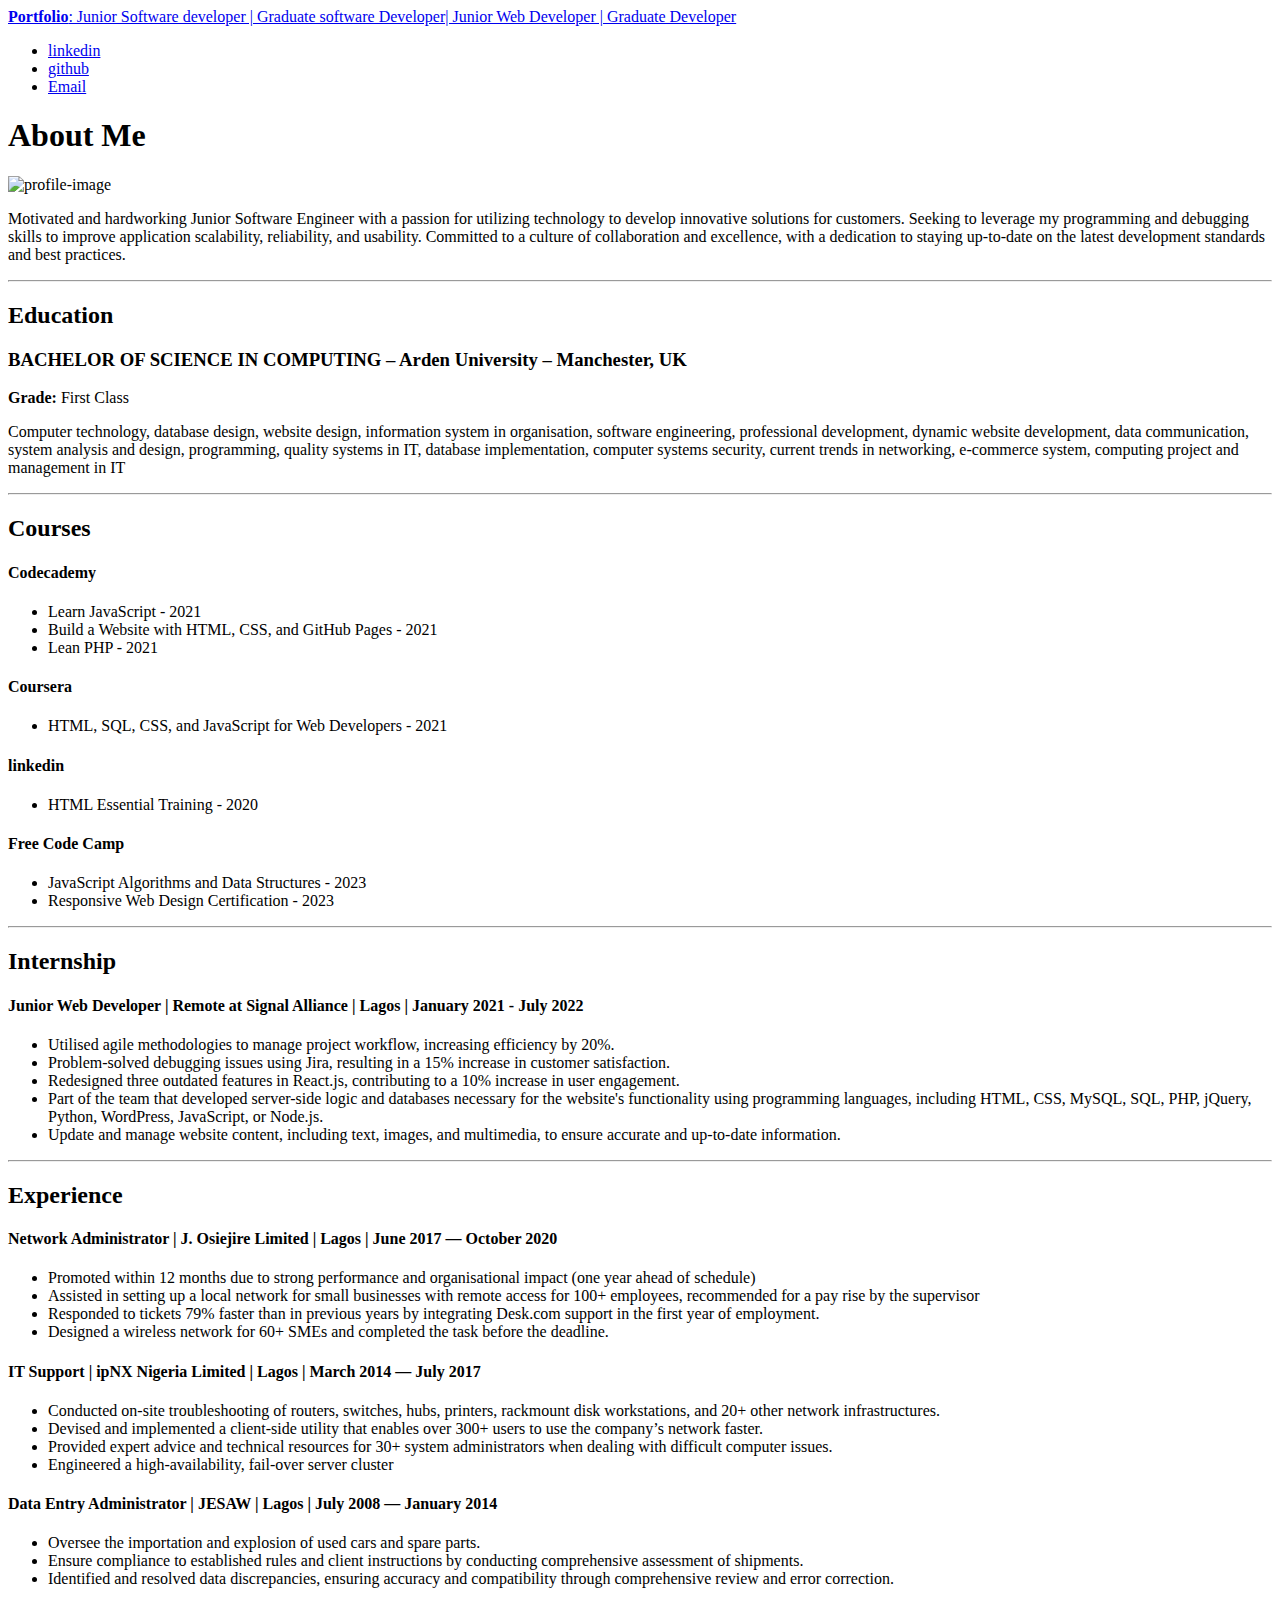
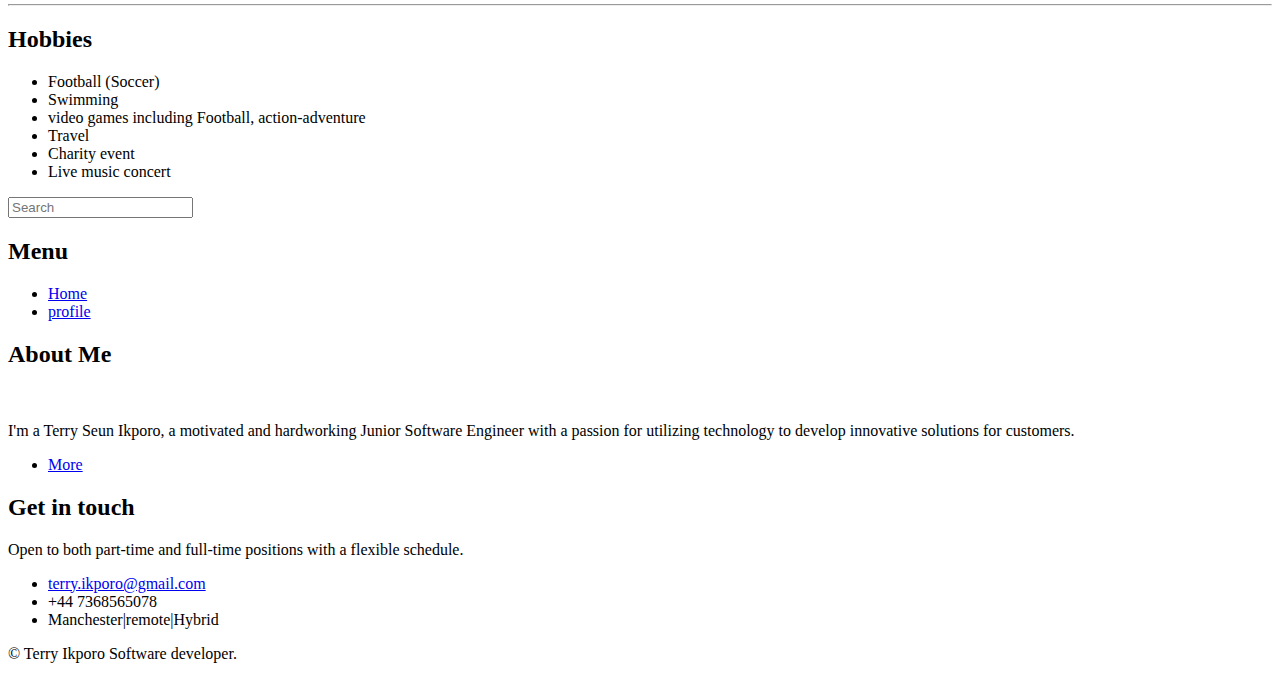
==== profile.html @ 9e8dc593 "Add files via upload" ====
<!DOCTYPE HTML>
<!--
	Editorial by HTML5 UP
	html5up.net | @ajlkn
	Free for personal and commercial use under the CCA 3.0 license (html5up.net/license)
-->
<html>
	<head>
		<title>Generic - Editorial by HTML5 UP</title>
		<meta charset="utf-8" />
		<meta name="viewport" content="width=device-width, initial-scale=1, user-scalable=no" />
		<link rel="stylesheet" href="assets/css/main.css" />
	</head>
	<body class="is-preload">

		<!-- Wrapper -->
			<div id="wrapper">

				<!-- Main -->
					<div id="main">
						<div class="inner">

							<!-- Header -->
								<header id="header">
									<a href="index.html" class="logo"><strong>Portfolio</strong>: Junior Software developer | Graduate software Developer| Junior Web Developer | Graduate Developer</a>
									<ul class="icons">
										<li><a href="https://www.linkedin.com/in/terry-ikporo/" class="icon brands fa-linkedin"><span class="label">linkedin</span></a></li>
										<li><a href="https://github.com/softerry?tab=repositories" class="icon brands fa-github"><span class="label">github</span></a></li>
										<li><a href="mailto:terry.ikporo@gmail.com" class="icon fa fa-envelope"><span class="label">Email</span></a></li>
									</ul>
								</header>

							<!-- Content -->
								<section>
									<header class="main">
										<h1>About Me</h1>
									</header>

									<span class="image main"><img src="images/profile.jpeg" alt="profile-image" /></span>

									<p>Motivated and hardworking Junior Software Engineer with a passion for utilizing technology to develop innovative solutions for customers. Seeking to leverage my programming and debugging skills to improve application scalability, reliability, and usability. Committed to a culture of collaboration and excellence, with a dedication to staying up-to-date on the latest development standards and best practices.</p>

									<hr class="major" />

									<h2>Education</h2>
									<h3>BACHELOR OF SCIENCE IN COMPUTING – Arden University – Manchester, UK</h3>
									<p><strong class="strong">Grade:</strong> First Class</p>
									<p>Computer technology, database design, website design, information system in organisation, software engineering, professional development, dynamic website development, data communication, system analysis and design, programming, quality systems in IT, database implementation, computer systems security, current trends in networking, e-commerce system, computing project and management in IT</p>

									<hr class="major" />

									<h2>Courses</h2>
									<h4>Codecademy</h4>
									<ul>
										<li>Learn JavaScript - 2021</li>
										<li>Build a Website with HTML, CSS, and GitHub Pages - 2021</li>
										<li>Lean PHP - 2021 </li>
									</ul>
									<h4>Coursera</h4>
									<ul>
										<li>HTML, SQL, CSS, and JavaScript for Web Developers - 2021</li>
									</ul>
									<h4>linkedin</h4>
									<ul>
										<li>HTML Essential Training - 2020</li>
									</ul>
									<h4>Free Code Camp</h4>
									<ul>
										<li>JavaScript Algorithms and Data Structures - 2023</li>
										<li>Responsive Web Design Certification - 2023</li>
									</ul>
									
									
									<hr class="major" />
									<h2>Internship</h2>
									<h4>Junior Web Developer | Remote at Signal Alliance | Lagos | January 2021 - July 2022</h4>
									<ul>
										<li>Utilised agile methodologies to manage project workflow, increasing efficiency by 20%.</li> <li>Problem-solved debugging issues using Jira, resulting in a 15% increase in customer satisfaction.</li> 
										<li>Redesigned three outdated features in React.js, contributing to a 10% increase in user engagement.</li>
										<li>Part of the team that developed server-side logic and databases necessary for the website's functionality using programming languages, including HTML, CSS, MySQL, SQL, PHP, jQuery, Python, WordPress, JavaScript, or Node.js.</li> 
										<li>Update and manage website content, including text, images, and multimedia, to ensure accurate and up-to-date information.</li> 
									</ul>
									

									<hr class="major" />
									<h2>Experience</h2>
									<h4>Network Administrator | J. Osiejire Limited | Lagos | June 2017 — October 2020 </h4>
									<ul>
										<li>Promoted within 12 months due to strong performance and organisational impact (one year ahead of schedule)</li>
										<li>Assisted in setting up a local network for small businesses with remote access for 100+ employees, recommended for a pay rise by the supervisor</li>
										<li>Responded to tickets 79% faster than in previous years by integrating Desk.com support in the first year of
											employment.</li>
										<li>Designed a wireless network for 60+ SMEs and completed the task before the deadline.</li>

									</ul>
									<h4>IT Support | ipNX Nigeria Limited | Lagos | March 2014 — July 2017</h4>
									<ul>
										<li>Conducted on-site troubleshooting of routers, switches, hubs, printers, rackmount disk workstations, and 20+ other network infrastructures.</li>
										<li>Devised and implemented a client-side utility that enables over 300+ users to use the company’s network faster.</li>
										<li>Provided expert advice and technical resources for 30+ system administrators when dealing with difficult computer issues.</li>
										<li>Engineered a high-availability, fail-over server cluster
										</li>

									</ul>
									<h4>Data Entry Administrator | JESAW | Lagos | July 2008 — January 2014</h4>
									<ul>
										<li>Oversee the importation and explosion of used cars and spare parts.</li>
										<li>Ensure compliance to established rules and client instructions by conducting comprehensive assessment of shipments.</li>
										<li>Identified and resolved data discrepancies, ensuring accuracy and compatibility through comprehensive review and error correction.</li>
									</ul>
									<hr class="major" />
									<h2>Hobbies</h2>
									
									<ul>
										<li>Football (Soccer)</li> 
										<li>Swimming</li> 
										<li>video games including Football, action-adventure</li>
										<li>Travel</li> 
										<li>Charity event</li>
										<li>Live music concert</li>
										
									</ul>
								</section>

						</div>
					</div>

				<!-- Sidebar -->
					<div id="sidebar">
						<div class="inner">

							<!-- Search -->
								<section id="search" class="alt">
									<form method="post" action="#">
										<input type="text" name="query" id="query" placeholder="Search" />
									</form>
								</section>

							<!-- Menu -->
								<nav id="menu">
									<header class="major">
										<h2>Menu</h2>
									</header>
									<ul>
										<li><a href="index.html">Home</a></li>
										<li><a href="profile.html">profile</a></li>	
									</ul>
								</nav>

							<!-- Section -->
								<section>
									<header class="major">
										<h2>About Me</h2>
									</header>
									<div class="mini-posts">
										<article>
											<a href="#" class="image"><img src="images/profile.jpeg" alt="" /></a>
											<p>I'm a Terry Seun Ikporo, a motivated and hardworking Junior Software Engineer with a passion for utilizing technology to develop innovative solutions for customers.</p>
										</article>
									</div>
									<ul class="actions">
										<li><a href="#" class="button">More</a></li>
									</ul>
								</section>

							<!-- Section -->
								<section>
									<header class="major">
										<h2>Get in touch</h2>
									</header>
									<p>Open to both part-time and full-time positions with a flexible schedule.</p>
									<ul class="contact">
										<li class="icon solid fa-envelope"><a href="mailto:terry.ikporo@gmail.com">terry.ikporo@gmail.com</a></li>
										<li class="icon solid fa-phone">+44 7368565078</li>
										<li class="icon solid fa-home">Manchester|remote|Hybrid</li>
									</ul>
								</section>

							<!-- Footer -->
								<footer id="footer">
									<p class="copyright">&copy; Terry Ikporo Software developer</a>.</p>
								</footer>

						</div>
					</div>

			</div>

		<!-- Scripts -->
			<script src="assets/js/jquery.min.js"></script>
			<script src="assets/js/browser.min.js"></script>
			<script src="assets/js/breakpoints.min.js"></script>
			<script src="assets/js/util.js"></script>
			<script src="assets/js/main.js"></script>

	</body>
</html>
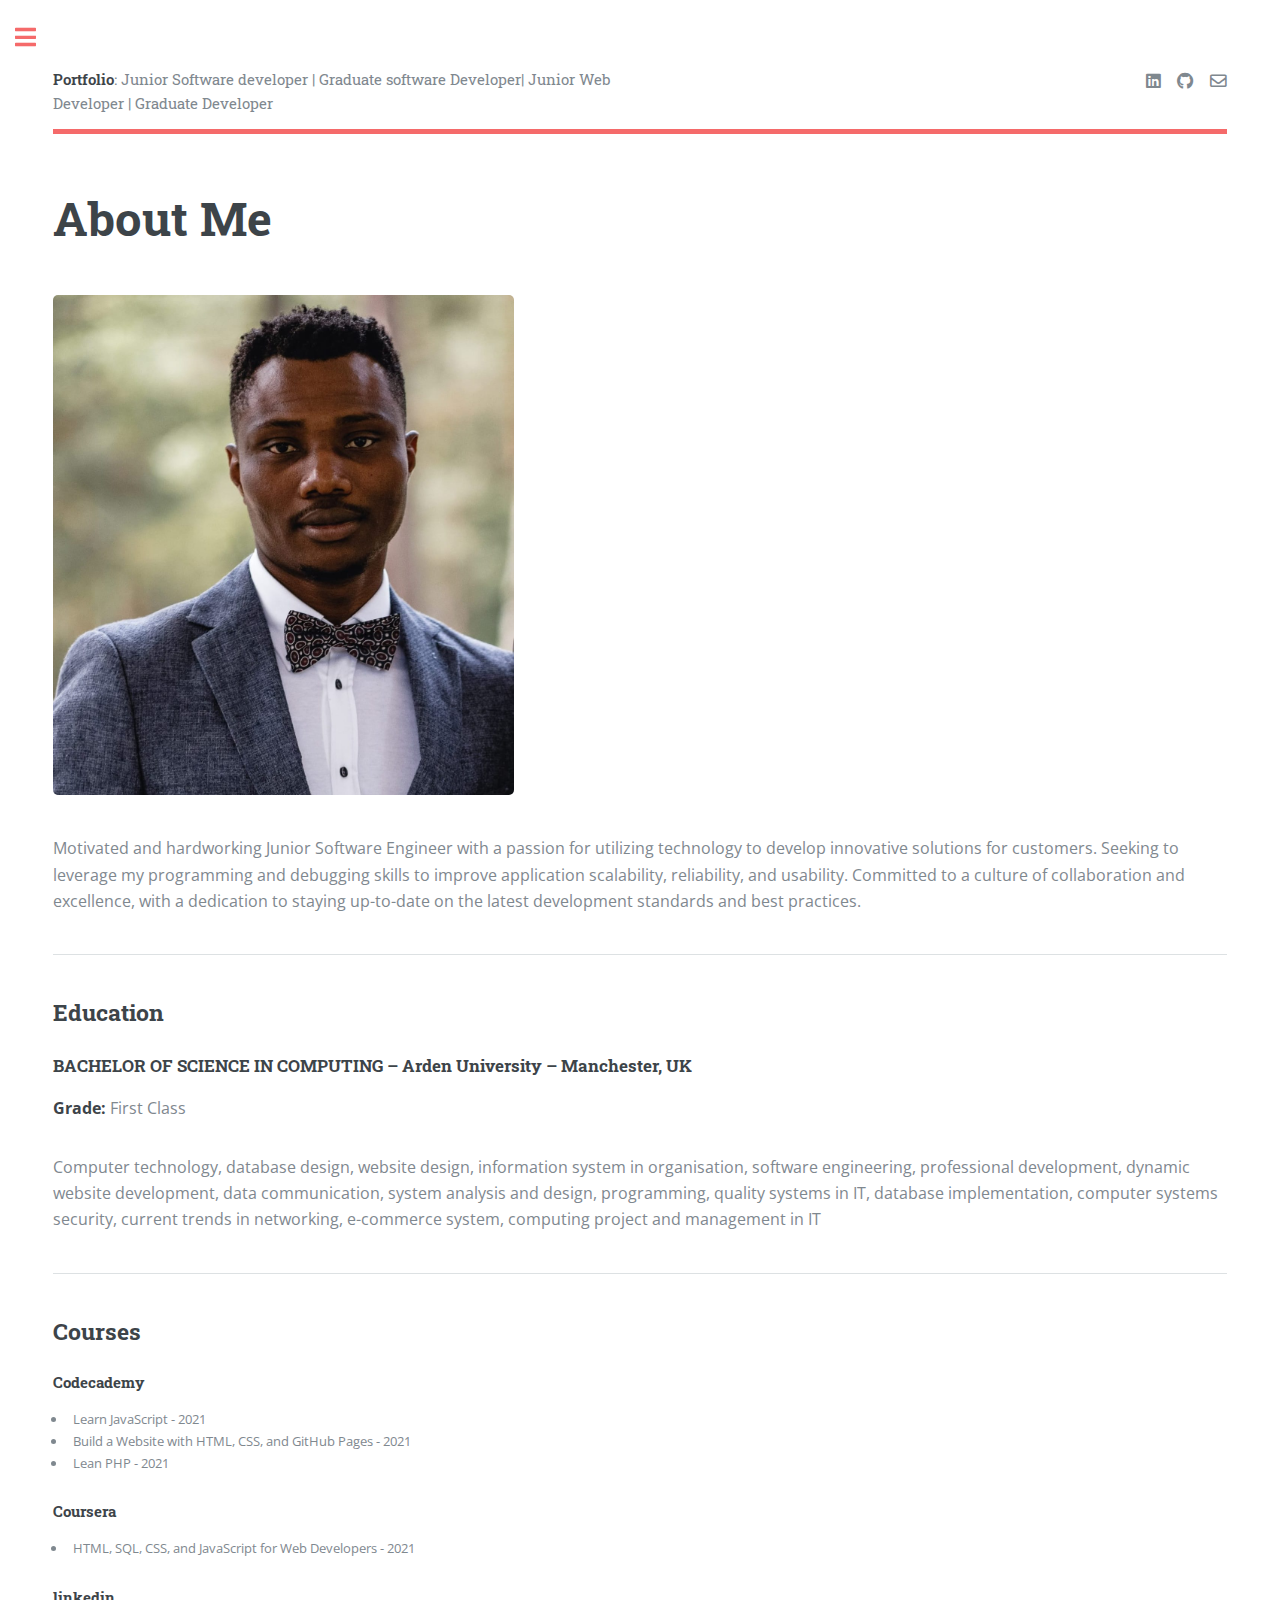
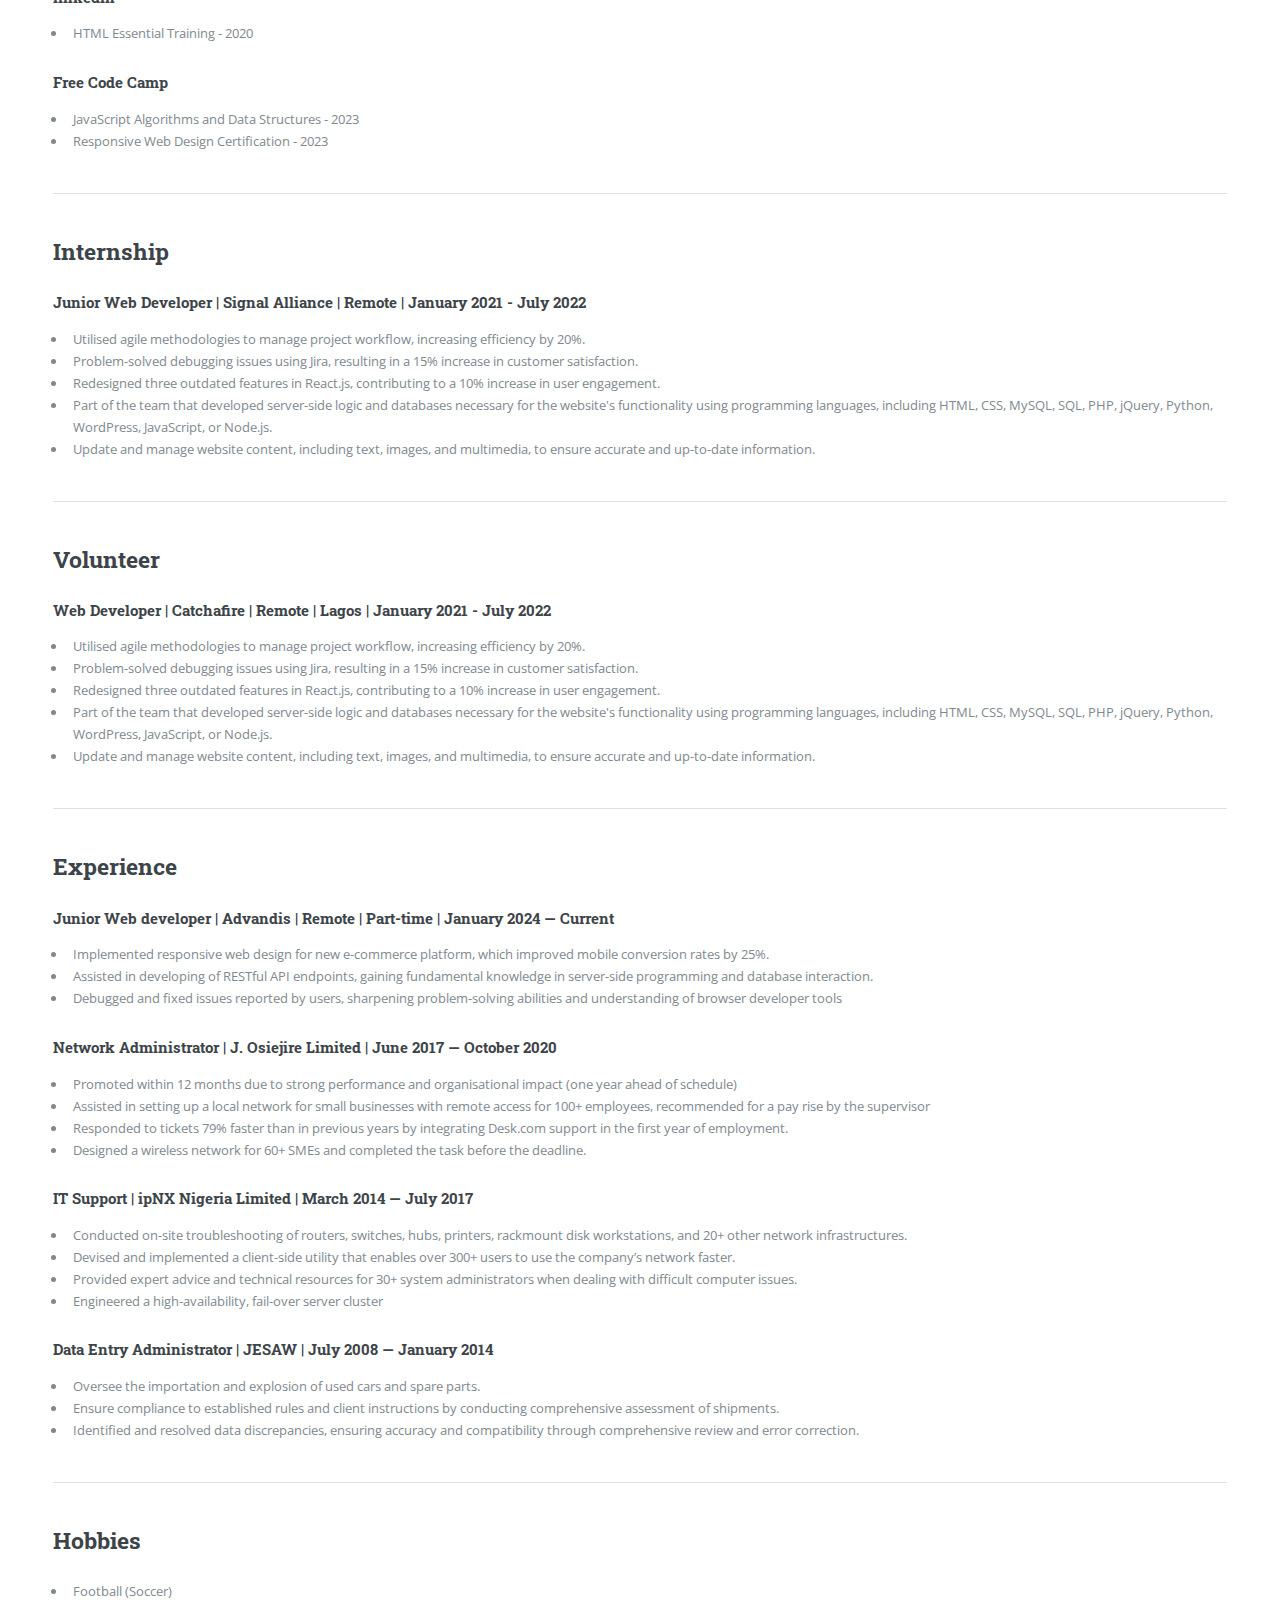
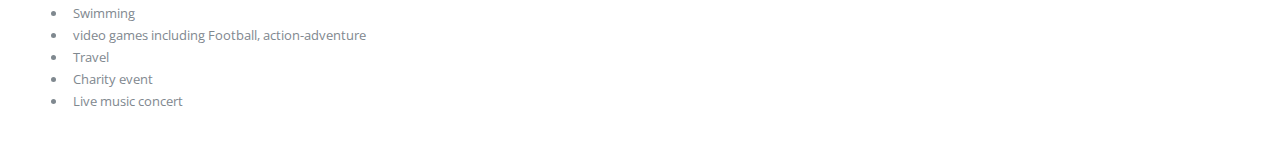
==== commit 2027d49b: "Update profile.html" ====
--- a/profile.html
+++ b/profile.html
@@ -73,18 +73,35 @@
 									
 									<hr class="major" />
 									<h2>Internship</h2>
-									<h4>Junior Web Developer | Remote at Signal Alliance | Lagos | January 2021 - July 2022</h4>
+									<h4>Junior Web Developer | Signal Alliance | Remote | January 2021 - July 2022</h4>
 									<ul>
 										<li>Utilised agile methodologies to manage project workflow, increasing efficiency by 20%.</li> <li>Problem-solved debugging issues using Jira, resulting in a 15% increase in customer satisfaction.</li> 
 										<li>Redesigned three outdated features in React.js, contributing to a 10% increase in user engagement.</li>
 										<li>Part of the team that developed server-side logic and databases necessary for the website's functionality using programming languages, including HTML, CSS, MySQL, SQL, PHP, jQuery, Python, WordPress, JavaScript, or Node.js.</li> 
 										<li>Update and manage website content, including text, images, and multimedia, to ensure accurate and up-to-date information.</li> 
 									</ul>
+
+									<hr class="major" />
+									<h2>Volunteer</h2>
+									<h4>Web Developer | Catchafire | Remote | Lagos | January 2021 - July 2022</h4>
+									<ul>
+										<li>Utilised agile methodologies to manage project workflow, increasing efficiency by 20%.</li> <li>Problem-solved debugging issues using Jira, resulting in a 15% increase in customer satisfaction.</li> 
+										<li>Redesigned three outdated features in React.js, contributing to a 10% increase in user engagement.</li>
+										<li>Part of the team that developed server-side logic and databases necessary for the website's functionality using programming languages, including HTML, CSS, MySQL, SQL, PHP, jQuery, Python, WordPress, JavaScript, or Node.js.</li> 
+										<li>Update and manage website content, including text, images, and multimedia, to ensure accurate and up-to-date information.</li> 
+									</ul>
 									
 
 									<hr class="major" />
 									<h2>Experience</h2>
-									<h4>Network Administrator | J. Osiejire Limited | Lagos | June 2017 — October 2020 </h4>
+									<h4>Junior Web developer | Advandis | Remote | Part-time | January 2024 — Current </h4>
+									<ul>
+										<li>Implemented responsive web design for new e-commerce platform, which improved mobile conversion rates by 25%.</li>
+										<li>Assisted in developing of RESTful API endpoints, gaining fundamental knowledge in server-side programming and database interaction.</li>
+										<li>Debugged and fixed issues reported by users, sharpening problem-solving abilities and understanding of browser developer tools</li>
+
+									</ul>
+									<h4>Network Administrator | J. Osiejire Limited | June 2017 — October 2020 </h4>
 									<ul>
 										<li>Promoted within 12 months due to strong performance and organisational impact (one year ahead of schedule)</li>
 										<li>Assisted in setting up a local network for small businesses with remote access for 100+ employees, recommended for a pay rise by the supervisor</li>
@@ -93,7 +110,7 @@
 										<li>Designed a wireless network for 60+ SMEs and completed the task before the deadline.</li>
 
 									</ul>
-									<h4>IT Support | ipNX Nigeria Limited | Lagos | March 2014 — July 2017</h4>
+									<h4>IT Support | ipNX Nigeria Limited | March 2014 — July 2017</h4>
 									<ul>
 										<li>Conducted on-site troubleshooting of routers, switches, hubs, printers, rackmount disk workstations, and 20+ other network infrastructures.</li>
 										<li>Devised and implemented a client-side utility that enables over 300+ users to use the company’s network faster.</li>
@@ -102,7 +119,7 @@
 										</li>
 
 									</ul>
-									<h4>Data Entry Administrator | JESAW | Lagos | July 2008 — January 2014</h4>
+									<h4>Data Entry Administrator | JESAW | July 2008 — January 2014</h4>
 									<ul>
 										<li>Oversee the importation and explosion of used cars and spare parts.</li>
 										<li>Ensure compliance to established rules and client instructions by conducting comprehensive assessment of shipments.</li>
@@ -194,4 +211,4 @@
 			<script src="assets/js/main.js"></script>
 
 	</body>
-</html>+</html>
--- a/assets/css/main.css
+++ b/assets/css/main.css
@@ -0,0 +1,2283 @@
+@import url(fontawesome-all.min.css);
+@import url("https://fonts.googleapis.com/css?family=Open+Sans:400,600,400italic,600italic|Roboto+Slab:400,700");
+/*
+	Editorial by HTML5 UP
+	html5up.net | @ajlkn
+	Free for personal and commercial use under the CCA 3.0 license (html5up.net/license)
+*/
+html, body, div, span, applet, object,
+iframe, h1, h2, h3, h4, h5, h6, p, blockquote,
+pre, a, abbr, acronym, address, big, cite,
+code, del, dfn, em, img, ins, kbd, q, s, samp,
+small, strike, strong, sub, sup, tt, var, b,
+u, i, center, dl, dt, dd, ol, ul, li, fieldset,
+form, label, legend, table, caption, tbody,
+tfoot, thead, tr, th, td, article, aside,
+canvas, details, embed, figure, figcaption,
+footer, header, hgroup, menu, nav, output, ruby,
+section, summary, time, mark, audio, video {
+  margin: 0;
+  padding: 0;
+  border: 0;
+  font-size: 100%;
+  font: inherit;
+  vertical-align: baseline; }
+
+article, aside, details, figcaption, figure,
+footer, header, hgroup, menu, nav, section {
+  display: block; }
+
+body {
+  line-height: 1; }
+
+ol, ul {
+  list-style: none; }
+
+blockquote, q {
+  quotes: none; }
+  blockquote:before, blockquote:after, q:before, q:after {
+    content: '';
+    content: none; }
+
+table {
+  border-collapse: collapse;
+  border-spacing: 0; }
+
+body {
+  -webkit-text-size-adjust: none; }
+
+
+mark {
+  background-color: transparent;
+  color: inherit; }
+
+input::-moz-focus-inner {
+  border: 0;
+  padding: 0; }
+
+input, select, textarea {
+  -moz-appearance: none;
+  -webkit-appearance: none;
+  -ms-appearance: none;
+  appearance: none; }
+
+/* Basic */
+@-ms-viewport {
+  width: device-width; }
+
+body {
+  -ms-overflow-style: scrollbar; }
+
+@media screen and (max-width: 480px) {
+  html, body {
+    min-width: 320px; } }
+
+html {
+  box-sizing: border-box; }
+
+*, *:before, *:after {
+  box-sizing: inherit; }
+
+body {
+  background: #ffffff; }
+  body.is-preload *, body.is-preload *:before, body.is-preload *:after, body.is-resizing *, body.is-resizing *:before, body.is-resizing *:after {
+    -moz-animation: none !important;
+    -webkit-animation: none !important;
+    -ms-animation: none !important;
+    animation: none !important;
+    -moz-transition: none !important;
+    -webkit-transition: none !important;
+    -ms-transition: none !important;
+    transition: none !important; }
+
+/* Type */
+body, input, select, textarea {
+  color: #7f888f;
+  font-family: "Open Sans", sans-serif;
+  font-size: 13pt;
+  font-weight: 400;
+  line-height: 1.65; }
+  @media screen and (max-width: 1680px) {
+    body, input, select, textarea {
+      font-size: 11pt; } }
+  @media screen and (max-width: 1280px) {
+    body, input, select, textarea {
+      font-size: 10pt; } }
+  @media screen and (max-width: 360px) {
+    body, input, select, textarea {
+      font-size: 9pt; } }
+
+a {
+  -moz-transition: color 0.2s ease-in-out, border-bottom-color 0.2s ease-in-out;
+  -webkit-transition: color 0.2s ease-in-out, border-bottom-color 0.2s ease-in-out;
+  -ms-transition: color 0.2s ease-in-out, border-bottom-color 0.2s ease-in-out;
+  transition: color 0.2s ease-in-out, border-bottom-color 0.2s ease-in-out;
+  border-bottom: dotted 1px;
+  color: #f56a6a;
+  text-decoration: none; }
+  a:hover {
+    border-bottom-color: #f56a6a;
+    color: #f56a6a !important; }
+    a:hover strong {
+      color: inherit; }
+
+strong, b {
+  color: #3d4449;
+  font-weight: 600; }
+
+em, i {
+  font-style: italic; }
+
+p {
+  margin: 0 0 2em 0; }
+
+h1, h2, h3, h4, h5, h6 {
+  color: #3d4449;
+  font-family: "Roboto Slab", serif;
+  font-weight: 700;
+  line-height: 1.5;
+  margin: 0 0 1em 0; }
+  h1 a, h2 a, h3 a, h4 a, h5 a, h6 a {
+    color: inherit;
+    text-decoration: none;
+    border-bottom: 0; }
+
+h1 {
+  font-size: 4em;
+  margin: 0 0 0.5em 0;
+  line-height: 1.3; }
+
+h2 {
+  font-size: 1.75em; }
+
+h3 {
+  font-size: 1.25em; }
+
+h4 {
+  font-size: 1.1em; }
+
+h5 {
+  font-size: 0.9em; }
+
+h6 {
+  font-size: 0.7em; }
+
+@media screen and (max-width: 1680px) {
+  h1 {
+    font-size: 3.5em; } }
+
+@media screen and (max-width: 980px) {
+  h1 {
+    font-size: 3.25em; } }
+
+@media screen and (max-width: 736px) {
+  h1 {
+    font-size: 2em;
+    line-height: 1.4; }
+  h2 {
+    font-size: 1.5em; } }
+
+sub {
+  font-size: 0.8em;
+  position: relative;
+  top: 0.5em; }
+
+sup {
+  font-size: 0.8em;
+  position: relative;
+  top: -0.5em; }
+
+blockquote {
+  border-left: solid 3px rgba(210, 215, 217, 0.75);
+  font-style: italic;
+  margin: 0 0 2em 0;
+  padding: 0.5em 0 0.5em 2em; }
+
+code {
+  background: rgba(230, 235, 237, 0.25);
+  border-radius: 0.375em;
+  border: solid 1px rgba(210, 215, 217, 0.75);
+  font-family: "Courier New", monospace;
+  font-size: 0.9em;
+  margin: 0 0.25em;
+  padding: 0.25em 0.65em; }
+
+pre {
+  -webkit-overflow-scrolling: touch;
+  font-family: "Courier New", monospace;
+  font-size: 0.9em;
+  margin: 0 0 2em 0; }
+  pre code {
+    display: block;
+    line-height: 1.75;
+    padding: 1em 1.5em;
+    overflow-x: auto; }
+
+hr {
+  border: 0;
+  border-bottom: solid 1px rgba(210, 215, 217, 0.75);
+  margin: 2em 0; }
+  hr.major {
+    margin: 3em 0; }
+
+.align-left {
+  text-align: left; }
+
+.align-center {
+  text-align: center; }
+
+.align-right {
+  text-align: right; }
+
+/* Row */
+.row {
+  display: flex;
+  flex-wrap: wrap;
+  box-sizing: border-box;
+  align-items: stretch; }
+  .row > * {
+    box-sizing: border-box; }
+  .row.gtr-uniform > * > :last-child {
+    margin-bottom: 0; }
+  .row.aln-left {
+    justify-content: flex-start; }
+  .row.aln-center {
+    justify-content: center; }
+  .row.aln-right {
+    justify-content: flex-end; }
+  .row.aln-top {
+    align-items: flex-start; }
+  .row.aln-middle {
+    align-items: center; }
+  .row.aln-bottom {
+    align-items: flex-end; }
+  .row > .imp {
+    order: -1; }
+  .row > .col-1 {
+    width: 8.33333%; }
+  .row > .off-1 {
+    margin-left: 8.33333%; }
+  .row > .col-2 {
+    width: 16.66667%; }
+  .row > .off-2 {
+    margin-left: 16.66667%; }
+  .row > .col-3 {
+    width: 25%; }
+  .row > .off-3 {
+    margin-left: 25%; }
+  .row > .col-4 {
+    width: 33.33333%; }
+  .row > .off-4 {
+    margin-left: 33.33333%; }
+  .row > .col-5 {
+    width: 41.66667%; }
+  .row > .off-5 {
+    margin-left: 41.66667%; }
+  .row > .col-6 {
+    width: 50%; }
+  .row > .off-6 {
+    margin-left: 50%; }
+  .row > .col-7 {
+    width: 58.33333%; }
+  .row > .off-7 {
+    margin-left: 58.33333%; }
+  .row > .col-8 {
+    width: 66.66667%; }
+  .row > .off-8 {
+    margin-left: 66.66667%; }
+  .row > .col-9 {
+    width: 75%; }
+  .row > .off-9 {
+    margin-left: 75%; }
+  .row > .col-10 {
+    width: 83.33333%; }
+  .row > .off-10 {
+    margin-left: 83.33333%; }
+  .row > .col-11 {
+    width: 91.66667%; }
+  .row > .off-11 {
+    margin-left: 91.66667%; }
+  .row > .col-12 {
+    width: 100%; }
+  .row > .off-12 {
+    margin-left: 100%; }
+  .row.gtr-0 {
+    margin-top: 0;
+    margin-left: 0em; }
+    .row.gtr-0 > * {
+      padding: 0 0 0 0em; }
+    .row.gtr-0.gtr-uniform {
+      margin-top: 0em; }
+      .row.gtr-0.gtr-uniform > * {
+        padding-top: 0em; }
+  .row.gtr-25 {
+    margin-top: 0;
+    margin-left: -0.375em; }
+    .row.gtr-25 > * {
+      padding: 0 0 0 0.375em; }
+    .row.gtr-25.gtr-uniform {
+      margin-top: -0.375em; }
+      .row.gtr-25.gtr-uniform > * {
+        padding-top: 0.375em; }
+  .row.gtr-50 {
+    margin-top: 0;
+    margin-left: -0.75em; }
+    .row.gtr-50 > * {
+      padding: 0 0 0 0.75em; }
+    .row.gtr-50.gtr-uniform {
+      margin-top: -0.75em; }
+      .row.gtr-50.gtr-uniform > * {
+        padding-top: 0.75em; }
+  .row {
+    margin-top: 0;
+    margin-left: -1.5em; }
+    .row > * {
+      padding: 0 0 0 1.5em; }
+    .row.gtr-uniform {
+      margin-top: -1.5em; }
+      .row.gtr-uniform > * {
+        padding-top: 1.5em; }
+  .row.gtr-150 {
+    margin-top: 0;
+    margin-left: -2.25em; }
+    .row.gtr-150 > * {
+      padding: 0 0 0 2.25em; }
+    .row.gtr-150.gtr-uniform {
+      margin-top: -2.25em; }
+      .row.gtr-150.gtr-uniform > * {
+        padding-top: 2.25em; }
+  .row.gtr-200 {
+    margin-top: 0;
+    margin-left: -3em; }
+    .row.gtr-200 > * {
+      padding: 0 0 0 3em; }
+    .row.gtr-200.gtr-uniform {
+      margin-top: -3em; }
+      .row.gtr-200.gtr-uniform > * {
+        padding-top: 3em; }
+  @media screen and (max-width: 1680px) {
+    .row {
+      display: flex;
+      flex-wrap: wrap;
+      box-sizing: border-box;
+      align-items: stretch; }
+      .row > * {
+        box-sizing: border-box; }
+      .row.gtr-uniform > * > :last-child {
+        margin-bottom: 0; }
+      .row.aln-left {
+        justify-content: flex-start; }
+      .row.aln-center {
+        justify-content: center; }
+      .row.aln-right {
+        justify-content: flex-end; }
+      .row.aln-top {
+        align-items: flex-start; }
+      .row.aln-middle {
+        align-items: center; }
+      .row.aln-bottom {
+        align-items: flex-end; }
+      .row > .imp-xlarge {
+        order: -1; }
+      .row > .col-1-xlarge {
+        width: 8.33333%; }
+      .row > .off-1-xlarge {
+        margin-left: 8.33333%; }
+      .row > .col-2-xlarge {
+        width: 16.66667%; }
+      .row > .off-2-xlarge {
+        margin-left: 16.66667%; }
+      .row > .col-3-xlarge {
+        width: 25%; }
+      .row > .off-3-xlarge {
+        margin-left: 25%; }
+      .row > .col-4-xlarge {
+        width: 33.33333%; }
+      .row > .off-4-xlarge {
+        margin-left: 33.33333%; }
+      .row > .col-5-xlarge {
+        width: 41.66667%; }
+      .row > .off-5-xlarge {
+        margin-left: 41.66667%; }
+      .row > .col-6-xlarge {
+        width: 50%; }
+      .row > .off-6-xlarge {
+        margin-left: 50%; }
+      .row > .col-7-xlarge {
+        width: 58.33333%; }
+      .row > .off-7-xlarge {
+        margin-left: 58.33333%; }
+      .row > .col-8-xlarge {
+        width: 66.66667%; }
+      .row > .off-8-xlarge {
+        margin-left: 66.66667%; }
+      .row > .col-9-xlarge {
+        width: 75%; }
+      .row > .off-9-xlarge {
+        margin-left: 75%; }
+      .row > .col-10-xlarge {
+        width: 83.33333%; }
+      .row > .off-10-xlarge {
+        margin-left: 83.33333%; }
+      .row > .col-11-xlarge {
+        width: 91.66667%; }
+      .row > .off-11-xlarge {
+        margin-left: 91.66667%; }
+      .row > .col-12-xlarge {
+        width: 100%; }
+      .row > .off-12-xlarge {
+        margin-left: 100%; }
+      .row.gtr-0 {
+        margin-top: 0;
+        margin-left: 0em; }
+        .row.gtr-0 > * {
+          padding: 0 0 0 0em; }
+        .row.gtr-0.gtr-uniform {
+          margin-top: 0em; }
+          .row.gtr-0.gtr-uniform > * {
+            padding-top: 0em; }
+      .row.gtr-25 {
+        margin-top: 0;
+        margin-left: -0.375em; }
+        .row.gtr-25 > * {
+          padding: 0 0 0 0.375em; }
+        .row.gtr-25.gtr-uniform {
+          margin-top: -0.375em; }
+          .row.gtr-25.gtr-uniform > * {
+            padding-top: 0.375em; }
+      .row.gtr-50 {
+        margin-top: 0;
+        margin-left: -0.75em; }
+        .row.gtr-50 > * {
+          padding: 0 0 0 0.75em; }
+        .row.gtr-50.gtr-uniform {
+          margin-top: -0.75em; }
+          .row.gtr-50.gtr-uniform > * {
+            padding-top: 0.75em; }
+      .row {
+        margin-top: 0;
+        margin-left: -1.5em; }
+        .row > * {
+          padding: 0 0 0 1.5em; }
+        .row.gtr-uniform {
+          margin-top: -1.5em; }
+          .row.gtr-uniform > * {
+            padding-top: 1.5em; }
+      .row.gtr-150 {
+        margin-top: 0;
+        margin-left: -2.25em; }
+        .row.gtr-150 > * {
+          padding: 0 0 0 2.25em; }
+        .row.gtr-150.gtr-uniform {
+          margin-top: -2.25em; }
+          .row.gtr-150.gtr-uniform > * {
+            padding-top: 2.25em; }
+      .row.gtr-200 {
+        margin-top: 0;
+        margin-left: -3em; }
+        .row.gtr-200 > * {
+          padding: 0 0 0 3em; }
+        .row.gtr-200.gtr-uniform {
+          margin-top: -3em; }
+          .row.gtr-200.gtr-uniform > * {
+            padding-top: 3em; } }
+  @media screen and (max-width: 1280px) {
+    .row {
+      display: flex;
+      flex-wrap: wrap;
+      box-sizing: border-box;
+      align-items: stretch; }
+      .row > * {
+        box-sizing: border-box; }
+      .row.gtr-uniform > * > :last-child {
+        margin-bottom: 0; }
+      .row.aln-left {
+        justify-content: flex-start; }
+      .row.aln-center {
+        justify-content: center; }
+      .row.aln-right {
+        justify-content: flex-end; }
+      .row.aln-top {
+        align-items: flex-start; }
+      .row.aln-middle {
+        align-items: center; }
+      .row.aln-bottom {
+        align-items: flex-end; }
+      .row > .imp-large {
+        order: -1; }
+      .row > .col-1-large {
+        width: 8.33333%; }
+      .row > .off-1-large {
+        margin-left: 8.33333%; }
+      .row > .col-2-large {
+        width: 16.66667%; }
+      .row > .off-2-large {
+        margin-left: 16.66667%; }
+      .row > .col-3-large {
+        width: 25%; }
+      .row > .off-3-large {
+        margin-left: 25%; }
+      .row > .col-4-large {
+        width: 33.33333%; }
+      .row > .off-4-large {
+        margin-left: 33.33333%; }
+      .row > .col-5-large {
+        width: 41.66667%; }
+      .row > .off-5-large {
+        margin-left: 41.66667%; }
+      .row > .col-6-large {
+        width: 50%; }
+      .row > .off-6-large {
+        margin-left: 50%; }
+      .row > .col-7-large {
+        width: 58.33333%; }
+      .row > .off-7-large {
+        margin-left: 58.33333%; }
+      .row > .col-8-large {
+        width: 66.66667%; }
+      .row > .off-8-large {
+        margin-left: 66.66667%; }
+      .row > .col-9-large {
+        width: 75%; }
+      .row > .off-9-large {
+        margin-left: 75%; }
+      .row > .col-10-large {
+        width: 83.33333%; }
+      .row > .off-10-large {
+        margin-left: 83.33333%; }
+      .row > .col-11-large {
+        width: 91.66667%; }
+      .row > .off-11-large {
+        margin-left: 91.66667%; }
+      .row > .col-12-large {
+        width: 100%; }
+      .row > .off-12-large {
+        margin-left: 100%; }
+      .row.gtr-0 {
+        margin-top: 0;
+        margin-left: 0em; }
+        .row.gtr-0 > * {
+          padding: 0 0 0 0em; }
+        .row.gtr-0.gtr-uniform {
+          margin-top: 0em; }
+          .row.gtr-0.gtr-uniform > * {
+            padding-top: 0em; }
+      .row.gtr-25 {
+        margin-top: 0;
+        margin-left: -0.375em; }
+        .row.gtr-25 > * {
+          padding: 0 0 0 0.375em; }
+        .row.gtr-25.gtr-uniform {
+          margin-top: -0.375em; }
+          .row.gtr-25.gtr-uniform > * {
+            padding-top: 0.375em; }
+      .row.gtr-50 {
+        margin-top: 0;
+        margin-left: -0.75em; }
+        .row.gtr-50 > * {
+          padding: 0 0 0 0.75em; }
+        .row.gtr-50.gtr-uniform {
+          margin-top: -0.75em; }
+          .row.gtr-50.gtr-uniform > * {
+            padding-top: 0.75em; }
+      .row {
+        margin-top: 0;
+        margin-left: -1.5em; }
+        .row > * {
+          padding: 0 0 0 1.5em; }
+        .row.gtr-uniform {
+          margin-top: -1.5em; }
+          .row.gtr-uniform > * {
+            padding-top: 1.5em; }
+      .row.gtr-150 {
+        margin-top: 0;
+        margin-left: -2.25em; }
+        .row.gtr-150 > * {
+          padding: 0 0 0 2.25em; }
+        .row.gtr-150.gtr-uniform {
+          margin-top: -2.25em; }
+          .row.gtr-150.gtr-uniform > * {
+            padding-top: 2.25em; }
+      .row.gtr-200 {
+        margin-top: 0;
+        margin-left: -3em; }
+        .row.gtr-200 > * {
+          padding: 0 0 0 3em; }
+        .row.gtr-200.gtr-uniform {
+          margin-top: -3em; }
+          .row.gtr-200.gtr-uniform > * {
+            padding-top: 3em; } }
+  @media screen and (max-width: 980px) {
+    .row {
+      display: flex;
+      flex-wrap: wrap;
+      box-sizing: border-box;
+      align-items: stretch; }
+      .row > * {
+        box-sizing: border-box; }
+      .row.gtr-uniform > * > :last-child {
+        margin-bottom: 0; }
+      .row.aln-left {
+        justify-content: flex-start; }
+      .row.aln-center {
+        justify-content: center; }
+      .row.aln-right {
+        justify-content: flex-end; }
+      .row.aln-top {
+        align-items: flex-start; }
+      .row.aln-middle {
+        align-items: center; }
+      .row.aln-bottom {
+        align-items: flex-end; }
+      .row > .imp-medium {
+        order: -1; }
+      .row > .col-1-medium {
+        width: 8.33333%; }
+      .row > .off-1-medium {
+        margin-left: 8.33333%; }
+      .row > .col-2-medium {
+        width: 16.66667%; }
+      .row > .off-2-medium {
+        margin-left: 16.66667%; }
+      .row > .col-3-medium {
+        width: 25%; }
+      .row > .off-3-medium {
+        margin-left: 25%; }
+      .row > .col-4-medium {
+        width: 33.33333%; }
+      .row > .off-4-medium {
+        margin-left: 33.33333%; }
+      .row > .col-5-medium {
+        width: 41.66667%; }
+      .row > .off-5-medium {
+        margin-left: 41.66667%; }
+      .row > .col-6-medium {
+        width: 50%; }
+      .row > .off-6-medium {
+        margin-left: 50%; }
+      .row > .col-7-medium {
+        width: 58.33333%; }
+      .row > .off-7-medium {
+        margin-left: 58.33333%; }
+      .row > .col-8-medium {
+        width: 66.66667%; }
+      .row > .off-8-medium {
+        margin-left: 66.66667%; }
+      .row > .col-9-medium {
+        width: 75%; }
+      .row > .off-9-medium {
+        margin-left: 75%; }
+      .row > .col-10-medium {
+        width: 83.33333%; }
+      .row > .off-10-medium {
+        margin-left: 83.33333%; }
+      .row > .col-11-medium {
+        width: 91.66667%; }
+      .row > .off-11-medium {
+        margin-left: 91.66667%; }
+      .row > .col-12-medium {
+        width: 100%; }
+      .row > .off-12-medium {
+        margin-left: 100%; }
+      .row.gtr-0 {
+        margin-top: 0;
+        margin-left: 0em; }
+        .row.gtr-0 > * {
+          padding: 0 0 0 0em; }
+        .row.gtr-0.gtr-uniform {
+          margin-top: 0em; }
+          .row.gtr-0.gtr-uniform > * {
+            padding-top: 0em; }
+      .row.gtr-25 {
+        margin-top: 0;
+        margin-left: -0.375em; }
+        .row.gtr-25 > * {
+          padding: 0 0 0 0.375em; }
+        .row.gtr-25.gtr-uniform {
+          margin-top: -0.375em; }
+          .row.gtr-25.gtr-uniform > * {
+            padding-top: 0.375em; }
+      .row.gtr-50 {
+        margin-top: 0;
+        margin-left: -0.75em; }
+        .row.gtr-50 > * {
+          padding: 0 0 0 0.75em; }
+        .row.gtr-50.gtr-uniform {
+          margin-top: -0.75em; }
+          .row.gtr-50.gtr-uniform > * {
+            padding-top: 0.75em; }
+      .row {
+        margin-top: 0;
+        margin-left: -1.5em; }
+        .row > * {
+          padding: 0 0 0 1.5em; }
+        .row.gtr-uniform {
+          margin-top: -1.5em; }
+          .row.gtr-uniform > * {
+            padding-top: 1.5em; }
+      .row.gtr-150 {
+        margin-top: 0;
+        margin-left: -2.25em; }
+        .row.gtr-150 > * {
+          padding: 0 0 0 2.25em; }
+        .row.gtr-150.gtr-uniform {
+          margin-top: -2.25em; }
+          .row.gtr-150.gtr-uniform > * {
+            padding-top: 2.25em; }
+      .row.gtr-200 {
+        margin-top: 0;
+        margin-left: -3em; }
+        .row.gtr-200 > * {
+          padding: 0 0 0 3em; }
+        .row.gtr-200.gtr-uniform {
+          margin-top: -3em; }
+          .row.gtr-200.gtr-uniform > * {
+            padding-top: 3em; } }
+  @media screen and (max-width: 736px) {
+    .row {
+      display: flex;
+      flex-wrap: wrap;
+      box-sizing: border-box;
+      align-items: stretch; }
+      .row > * {
+        box-sizing: border-box; }
+      .row.gtr-uniform > * > :last-child {
+        margin-bottom: 0; }
+      .row.aln-left {
+        justify-content: flex-start; }
+      .row.aln-center {
+        justify-content: center; }
+      .row.aln-right {
+        justify-content: flex-end; }
+      .row.aln-top {
+        align-items: flex-start; }
+      .row.aln-middle {
+        align-items: center; }
+      .row.aln-bottom {
+        align-items: flex-end; }
+      .row > .imp-small {
+        order: -1; }
+      .row > .col-1-small {
+        width: 8.33333%; }
+      .row > .off-1-small {
+        margin-left: 8.33333%; }
+      .row > .col-2-small {
+        width: 16.66667%; }
+      .row > .off-2-small {
+        margin-left: 16.66667%; }
+      .row > .col-3-small {
+        width: 25%; }
+      .row > .off-3-small {
+        margin-left: 25%; }
+      .row > .col-4-small {
+        width: 33.33333%; }
+      .row > .off-4-small {
+        margin-left: 33.33333%; }
+      .row > .col-5-small {
+        width: 41.66667%; }
+      .row > .off-5-small {
+        margin-left: 41.66667%; }
+      .row > .col-6-small {
+        width: 50%; }
+      .row > .off-6-small {
+        margin-left: 50%; }
+      .row > .col-7-small {
+        width: 58.33333%; }
+      .row > .off-7-small {
+        margin-left: 58.33333%; }
+      .row > .col-8-small {
+        width: 66.66667%; }
+      .row > .off-8-small {
+        margin-left: 66.66667%; }
+      .row > .col-9-small {
+        width: 75%; }
+      .row > .off-9-small {
+        margin-left: 75%; }
+      .row > .col-10-small {
+        width: 83.33333%; }
+      .row > .off-10-small {
+        margin-left: 83.33333%; }
+      .row > .col-11-small {
+        width: 91.66667%; }
+      .row > .off-11-small {
+        margin-left: 91.66667%; }
+      .row > .col-12-small {
+        width: 100%; }
+      .row > .off-12-small {
+        margin-left: 100%; }
+      .row.gtr-0 {
+        margin-top: 0;
+        margin-left: 0em; }
+        .row.gtr-0 > * {
+          padding: 0 0 0 0em; }
+        .row.gtr-0.gtr-uniform {
+          margin-top: 0em; }
+          .row.gtr-0.gtr-uniform > * {
+            padding-top: 0em; }
+      .row.gtr-25 {
+        margin-top: 0;
+        margin-left: -0.375em; }
+        .row.gtr-25 > * {
+          padding: 0 0 0 0.375em; }
+        .row.gtr-25.gtr-uniform {
+          margin-top: -0.375em; }
+          .row.gtr-25.gtr-uniform > * {
+            padding-top: 0.375em; }
+      .row.gtr-50 {
+        margin-top: 0;
+        margin-left: -0.75em; }
+        .row.gtr-50 > * {
+          padding: 0 0 0 0.75em; }
+        .row.gtr-50.gtr-uniform {
+          margin-top: -0.75em; }
+          .row.gtr-50.gtr-uniform > * {
+            padding-top: 0.75em; }
+      .row {
+        margin-top: 0;
+        margin-left: -1.5em; }
+        .row > * {
+          padding: 0 0 0 1.5em; }
+        .row.gtr-uniform {
+          margin-top: -1.5em; }
+          .row.gtr-uniform > * {
+            padding-top: 1.5em; }
+      .row.gtr-150 {
+        margin-top: 0;
+        margin-left: -2.25em; }
+        .row.gtr-150 > * {
+          padding: 0 0 0 2.25em; }
+        .row.gtr-150.gtr-uniform {
+          margin-top: -2.25em; }
+          .row.gtr-150.gtr-uniform > * {
+            padding-top: 2.25em; }
+      .row.gtr-200 {
+        margin-top: 0;
+        margin-left: -3em; }
+        .row.gtr-200 > * {
+          padding: 0 0 0 3em; }
+        .row.gtr-200.gtr-uniform {
+          margin-top: -3em; }
+          .row.gtr-200.gtr-uniform > * {
+            padding-top: 3em; } }
+  @media screen and (max-width: 480px) {
+    .row {
+      display: flex;
+      flex-wrap: wrap;
+      box-sizing: border-box;
+      align-items: stretch; }
+      .row > * {
+        box-sizing: border-box; }
+      .row.gtr-uniform > * > :last-child {
+        margin-bottom: 0; }
+      .row.aln-left {
+        justify-content: flex-start; }
+      .row.aln-center {
+        justify-content: center; }
+      .row.aln-right {
+        justify-content: flex-end; }
+      .row.aln-top {
+        align-items: flex-start; }
+      .row.aln-middle {
+        align-items: center; }
+      .row.aln-bottom {
+        align-items: flex-end; }
+      .row > .imp-xsmall {
+        order: -1; }
+      .row > .col-1-xsmall {
+        width: 8.33333%; }
+      .row > .off-1-xsmall {
+        margin-left: 8.33333%; }
+      .row > .col-2-xsmall {
+        width: 16.66667%; }
+      .row > .off-2-xsmall {
+        margin-left: 16.66667%; }
+      .row > .col-3-xsmall {
+        width: 25%; }
+      .row > .off-3-xsmall {
+        margin-left: 25%; }
+      .row > .col-4-xsmall {
+        width: 33.33333%; }
+      .row > .off-4-xsmall {
+        margin-left: 33.33333%; }
+      .row > .col-5-xsmall {
+        width: 41.66667%; }
+      .row > .off-5-xsmall {
+        margin-left: 41.66667%; }
+      .row > .col-6-xsmall {
+        width: 50%; }
+      .row > .off-6-xsmall {
+        margin-left: 50%; }
+      .row > .col-7-xsmall {
+        width: 58.33333%; }
+      .row > .off-7-xsmall {
+        margin-left: 58.33333%; }
+      .row > .col-8-xsmall {
+        width: 66.66667%; }
+      .row > .off-8-xsmall {
+        margin-left: 66.66667%; }
+      .row > .col-9-xsmall {
+        width: 75%; }
+      .row > .off-9-xsmall {
+        margin-left: 75%; }
+      .row > .col-10-xsmall {
+        width: 83.33333%; }
+      .row > .off-10-xsmall {
+        margin-left: 83.33333%; }
+      .row > .col-11-xsmall {
+        width: 91.66667%; }
+      .row > .off-11-xsmall {
+        margin-left: 91.66667%; }
+      .row > .col-12-xsmall {
+        width: 100%; }
+      .row > .off-12-xsmall {
+        margin-left: 100%; }
+      .row.gtr-0 {
+        margin-top: 0;
+        margin-left: 0em; }
+        .row.gtr-0 > * {
+          padding: 0 0 0 0em; }
+        .row.gtr-0.gtr-uniform {
+          margin-top: 0em; }
+          .row.gtr-0.gtr-uniform > * {
+            padding-top: 0em; }
+      .row.gtr-25 {
+        margin-top: 0;
+        margin-left: -0.375em; }
+        .row.gtr-25 > * {
+          padding: 0 0 0 0.375em; }
+        .row.gtr-25.gtr-uniform {
+          margin-top: -0.375em; }
+          .row.gtr-25.gtr-uniform > * {
+            padding-top: 0.375em; }
+      .row.gtr-50 {
+        margin-top: 0;
+        margin-left: -0.75em; }
+        .row.gtr-50 > * {
+          padding: 0 0 0 0.75em; }
+        .row.gtr-50.gtr-uniform {
+          margin-top: -0.75em; }
+          .row.gtr-50.gtr-uniform > * {
+            padding-top: 0.75em; }
+      .row {
+        margin-top: 0;
+        margin-left: -1.5em; }
+        .row > * {
+          padding: 0 0 0 1.5em; }
+        .row.gtr-uniform {
+          margin-top: -1.5em; }
+          .row.gtr-uniform > * {
+            padding-top: 1.5em; }
+      .row.gtr-150 {
+        margin-top: 0;
+        margin-left: -2.25em; }
+        .row.gtr-150 > * {
+          padding: 0 0 0 2.25em; }
+        .row.gtr-150.gtr-uniform {
+          margin-top: -2.25em; }
+          .row.gtr-150.gtr-uniform > * {
+            padding-top: 2.25em; }
+      .row.gtr-200 {
+        margin-top: 0;
+        margin-left: -3em; }
+        .row.gtr-200 > * {
+          padding: 0 0 0 3em; }
+        .row.gtr-200.gtr-uniform {
+          margin-top: -3em; }
+          .row.gtr-200.gtr-uniform > * {
+            padding-top: 3em; } }
+
+/* Section/Article */
+section.special, article.special {
+  text-align: center; }
+
+header p {
+  font-family: "Roboto Slab", serif;
+  font-size: 1em;
+  font-weight: 400;
+  letter-spacing: 0.075em;
+  margin-top: -0.5em;
+  text-transform: uppercase; }
+
+header.major > :last-child {
+  border-bottom: solid 3px #f56a6a;
+  display: inline-block;
+  margin: 0 0 2em 0;
+  padding: 0 0.75em 0.5em 0; }
+
+header.main > :last-child {
+  margin: 0 0 1em 0; }
+
+/* Form */
+form {
+  margin: 0 0 2em 0; }
+
+label {
+  color: #3d4449;
+  display: block;
+  font-size: 0.9em;
+  font-weight: 600;
+  margin: 0 0 1em 0; }
+
+input[type="text"],
+input[type="password"],
+input[type="email"],
+input[type="tel"],
+input[type="search"],
+input[type="url"],
+select,
+textarea {
+  -moz-appearance: none;
+  -webkit-appearance: none;
+  -ms-appearance: none;
+  appearance: none;
+  background: #ffffff;
+  border-radius: 0.375em;
+  border: none;
+  border: solid 1px rgba(210, 215, 217, 0.75);
+  color: inherit;
+  display: block;
+  outline: 0;
+  padding: 0 1em;
+  text-decoration: none;
+  width: 100%; }
+  input[type="text"]:invalid,
+  input[type="password"]:invalid,
+  input[type="email"]:invalid,
+  input[type="tel"]:invalid,
+  input[type="search"]:invalid,
+  input[type="url"]:invalid,
+  select:invalid,
+  textarea:invalid {
+    box-shadow: none; }
+  input[type="text"]:focus,
+  input[type="password"]:focus,
+  input[type="email"]:focus,
+  input[type="tel"]:focus,
+  input[type="search"]:focus,
+  input[type="url"]:focus,
+  select:focus,
+  textarea:focus {
+    border-color: #f56a6a;
+    box-shadow: 0 0 0 1px #f56a6a; }
+
+select {
+  background-image: url("data:image/svg+xml;charset=utf8,%3Csvg xmlns='http://www.w3.org/2000/svg' width='40' height='40' preserveAspectRatio='none' viewBox='0 0 40 40'%3E%3Cpath d='M9.4,12.3l10.4,10.4l10.4-10.4c0.2-0.2,0.5-0.4,0.9-0.4c0.3,0,0.6,0.1,0.9,0.4l3.3,3.3c0.2,0.2,0.4,0.5,0.4,0.9 c0,0.4-0.1,0.6-0.4,0.9L20.7,31.9c-0.2,0.2-0.5,0.4-0.9,0.4c-0.3,0-0.6-0.1-0.9-0.4L4.3,17.3c-0.2-0.2-0.4-0.5-0.4-0.9 c0-0.4,0.1-0.6,0.4-0.9l3.3-3.3c0.2-0.2,0.5-0.4,0.9-0.4S9.1,12.1,9.4,12.3z' fill='rgba(210, 215, 217, 0.75)' /%3E%3C/svg%3E");
+  background-size: 1.25em;
+  background-repeat: no-repeat;
+  background-position: calc(100% - 1em) center;
+  height: 2.75em;
+  padding-right: 2.75em;
+  text-overflow: ellipsis; }
+  select option {
+    color: #3d4449;
+    background: #ffffff; }
+  select:focus::-ms-value {
+    background-color: transparent; }
+  select::-ms-expand {
+    display: none; }
+
+input[type="text"],
+input[type="password"],
+input[type="email"],
+input[type="tel"],
+input[type="search"],
+input[type="url"],
+select {
+  height: 2.75em; }
+
+textarea {
+  padding: 0.75em 1em; }
+
+input[type="checkbox"],
+input[type="radio"] {
+  -moz-appearance: none;
+  -webkit-appearance: none;
+  -ms-appearance: none;
+  appearance: none;
+  display: block;
+  float: left;
+  margin-right: -2em;
+  opacity: 0;
+  width: 1em;
+  z-index: -1; }
+  input[type="checkbox"] + label,
+  input[type="radio"] + label {
+    text-decoration: none;
+    color: #7f888f;
+    cursor: pointer;
+    display: inline-block;
+    font-size: 1em;
+    font-weight: 400;
+    padding-left: 2.4em;
+    padding-right: 0.75em;
+    position: relative; }
+    input[type="checkbox"] + label:before,
+    input[type="radio"] + label:before {
+      -moz-osx-font-smoothing: grayscale;
+      -webkit-font-smoothing: antialiased;
+      display: inline-block;
+      font-style: normal;
+      font-variant: normal;
+      text-rendering: auto;
+      line-height: 1;
+      text-transform: none !important;
+      font-family: 'Font Awesome 5 Free';
+      font-weight: 900; }
+    input[type="checkbox"] + label:before,
+    input[type="radio"] + label:before {
+      background: #ffffff;
+      border-radius: 0.375em;
+      border: solid 1px rgba(210, 215, 217, 0.75);
+      content: '';
+      display: inline-block;
+      font-size: 0.8em;
+      height: 2.0625em;
+      left: 0;
+      line-height: 2.0625em;
+      position: absolute;
+      text-align: center;
+      top: 0;
+      width: 2.0625em; }
+  input[type="checkbox"]:checked + label:before,
+  input[type="radio"]:checked + label:before {
+    background: #3d4449;
+    border-color: #3d4449;
+    color: #ffffff;
+    content: '\f00c'; }
+  input[type="checkbox"]:focus + label:before,
+  input[type="radio"]:focus + label:before {
+    border-color: #f56a6a;
+    box-shadow: 0 0 0 1px #f56a6a; }
+
+input[type="checkbox"] + label:before {
+  border-radius: 0.375em; }
+
+input[type="radio"] + label:before {
+  border-radius: 100%; }
+
+::-webkit-input-placeholder {
+  color: #9fa3a6 !important;
+  opacity: 1.0; }
+
+:-moz-placeholder {
+  color: #9fa3a6 !important;
+  opacity: 1.0; }
+
+::-moz-placeholder {
+  color: #9fa3a6 !important;
+  opacity: 1.0; }
+
+:-ms-input-placeholder {
+  color: #9fa3a6 !important;
+  opacity: 1.0; }
+
+/* Box */
+.box {
+  border-radius: 0.375em;
+  border: solid 1px rgba(210, 215, 217, 0.75);
+  margin-bottom: 2em;
+  padding: 1.5em; }
+  .box > :last-child,
+  .box > :last-child > :last-child,
+  .box > :last-child > :last-child > :last-child {
+    margin-bottom: 0; }
+  .box.alt {
+    border: 0;
+    border-radius: 0;
+    padding: 0; }
+
+/* Icon */
+.icon {
+  text-decoration: none;
+  border-bottom: none;
+  position: relative; }
+  .icon:before {
+    -moz-osx-font-smoothing: grayscale;
+    -webkit-font-smoothing: antialiased;
+    display: inline-block;
+    font-style: normal;
+    font-variant: normal;
+    text-rendering: auto;
+    line-height: 1;
+    text-transform: none !important;
+    font-family: 'Font Awesome 5 Free';
+    font-weight: 400; }
+  .icon > .label {
+    display: none; }
+  .icon:before {
+    line-height: inherit; }
+  .icon.solid:before {
+    font-weight: 900; }
+  .icon.brands:before {
+    font-family: 'Font Awesome 5 Brands'; }
+
+/* Image */
+.image {
+  border-radius: 0.375em;
+  border: 0;
+  display: inline-block;
+  position: relative; }
+  .image img {
+    border-radius: 0.375em;
+    display: block; }
+  .image.left, .image.right {
+    max-width: 40%; }
+    .image.left img, .image.right img {
+      width: 100%; }
+  .image.left {
+    float: left;
+    padding: 0 1.5em 1em 0;
+    top: 0.25em; }
+  .image.right {
+    float: right;
+    padding: 0 0 1em 1.5em;
+    top: 0.25em; }
+  .image.fit {
+    display: block;
+    margin: 0 0 2em 0;
+    width: 100%; }
+    .image.fit img {
+      width: 100%; }
+  .image.main {
+    display: block;
+    margin: 0 0 3em 0;
+    width: 100%; }
+    .image.main img {
+       max-height: 500px;
+      }
+
+a.image {
+  overflow: hidden; }
+  a.image img {
+    -moz-transition: -moz-transform 0.2s ease;
+    -webkit-transition: -webkit-transform 0.2s ease;
+    -ms-transition: -ms-transform 0.2s ease;
+    transition: transform 0.2s ease; }
+  a.image:hover img {
+    -moz-transform: scale(1.075);
+    -webkit-transform: scale(1.075);
+    -ms-transform: scale(1.075);
+    transform: scale(1.075); }
+
+/* List */
+ol {
+  list-style: decimal;
+  margin: 0 0 2em 0;
+  padding-left: 1.25em; }
+  ol li {
+    padding-left: 0.25em; }
+
+ul {
+  list-style: disc;
+  margin: 0 0 2em 0;
+  padding-left: 1em; }
+  ul li {
+    padding-left: 0.5em; }
+  ul.alt {
+    list-style: none;
+    padding-left: 0; }
+    ul.alt li {
+      border-top: solid 1px rgba(210, 215, 217, 0.75);
+      padding: 0.5em 0; }
+      ul.alt li:first-child {
+        border-top: 0;
+        padding-top: 0; }
+
+dl {
+  margin: 0 0 2em 0; }
+  dl dt {
+    display: block;
+    font-weight: 600;
+    margin: 0 0 1em 0; }
+  dl dd {
+    margin-left: 2em; }
+
+/* Actions */
+ul.actions {
+  display: -moz-flex;
+  display: -webkit-flex;
+  display: -ms-flex;
+  display: flex;
+  cursor: default;
+  list-style: none;
+  margin-left: -1em;
+  padding-left: 0; }
+  ul.actions li {
+    padding: 0 0 0 1em;
+    vertical-align: middle; }
+  ul.actions.special {
+    -moz-justify-content: center;
+    -webkit-justify-content: center;
+    -ms-justify-content: center;
+    justify-content: center;
+    width: 100%;
+    margin-left: 0; }
+    ul.actions.special li:first-child {
+      padding-left: 0; }
+  ul.actions.stacked {
+    -moz-flex-direction: column;
+    -webkit-flex-direction: column;
+    -ms-flex-direction: column;
+    flex-direction: column;
+    margin-left: 0; }
+    ul.actions.stacked li {
+      padding: 1.3em 0 0 0; }
+      ul.actions.stacked li:first-child {
+        padding-top: 0; }
+  ul.actions.fit {
+    width: calc(100% + 1em); }
+    ul.actions.fit li {
+      -moz-flex-grow: 1;
+      -webkit-flex-grow: 1;
+      -ms-flex-grow: 1;
+      flex-grow: 1;
+      -moz-flex-shrink: 1;
+      -webkit-flex-shrink: 1;
+      -ms-flex-shrink: 1;
+      flex-shrink: 1;
+      width: 100%; }
+      ul.actions.fit li > * {
+        width: 100%; }
+    ul.actions.fit.stacked {
+      width: 100%; }
+
+/* Icons */
+ul.icons {
+  cursor: default;
+  list-style: none;
+  padding-left: 0; }
+  ul.icons li {
+    display: inline-block;
+    padding: 0 1em 0 0; }
+    ul.icons li:last-child {
+      padding-right: 0; }
+    ul.icons li .icon {
+      color: inherit; }
+      ul.icons li .icon:before {
+        font-size: 1.25em; }
+
+/* Contact */
+ul.contact {
+  list-style: none;
+  padding: 0; }
+  ul.contact li {
+    text-decoration: none;
+    border-top: solid 1px rgba(210, 215, 217, 0.75);
+    margin: 1.5em 0 0 0;
+    padding: 1.5em 0 0 3em;
+    position: relative; }
+    ul.contact li:before {
+      -moz-osx-font-smoothing: grayscale;
+      -webkit-font-smoothing: antialiased;
+      display: inline-block;
+      font-style: normal;
+      font-variant: normal;
+      text-rendering: auto;
+      line-height: 1;
+      text-transform: none !important;
+      font-family: 'Font Awesome 5 Free';
+      font-weight: 400; }
+    ul.contact li:before {
+      color: #f56a6a;
+      display: inline-block;
+      font-size: 1.5em;
+      height: 1.125em;
+      left: 0;
+      line-height: 1.125em;
+      position: absolute;
+      text-align: center;
+      top: 1em;
+      width: 1.5em; }
+    ul.contact li:first-child {
+      border-top: 0;
+      margin-top: 0;
+      padding-top: 0; }
+      ul.contact li:first-child:before {
+        top: 0; }
+    ul.contact li a {
+      color: inherit; }
+
+/* Pagination */
+ul.pagination {
+  cursor: default;
+  list-style: none;
+  padding-left: 0; }
+  ul.pagination li {
+    display: inline-block;
+    padding-left: 0;
+    vertical-align: middle; }
+    ul.pagination li > .page {
+      -moz-transition: background-color 0.2s ease-in-out, color 0.2s ease-in-out;
+      -webkit-transition: background-color 0.2s ease-in-out, color 0.2s ease-in-out;
+      -ms-transition: background-color 0.2s ease-in-out, color 0.2s ease-in-out;
+      transition: background-color 0.2s ease-in-out, color 0.2s ease-in-out;
+      border-bottom: 0;
+      border-radius: 0.375em;
+      display: inline-block;
+      font-size: 0.8em;
+      font-weight: 600;
+      height: 2em;
+      line-height: 2em;
+      margin: 0 0.125em;
+      min-width: 2em;
+      padding: 0 0.5em;
+      text-align: center; }
+      ul.pagination li > .page.active {
+        background-color: #f56a6a;
+        color: #ffffff !important; }
+        ul.pagination li > .page.active:hover {
+          background-color: #f67878; }
+        ul.pagination li > .page.active:active {
+          background-color: #f45c5c; }
+    ul.pagination li:first-child {
+      padding-right: 0.75em; }
+    ul.pagination li:last-child {
+      padding-left: 0.75em; }
+  @media screen and (max-width: 480px) {
+    ul.pagination li:nth-child(n+2):nth-last-child(n+2) {
+      display: none; }
+    ul.pagination li:first-child {
+      padding-right: 0; } }
+
+/* Table */
+.table-wrapper {
+  -webkit-overflow-scrolling: touch;
+  overflow-x: auto; }
+
+table {
+  margin: 0 0 2em 0;
+  width: 100%; }
+  table tbody tr {
+    border: solid 1px rgba(210, 215, 217, 0.75);
+    border-left: 0;
+    border-right: 0; }
+    table tbody tr:nth-child(2n + 1) {
+      background-color: rgba(230, 235, 237, 0.25); }
+  table td {
+    padding: 0.75em 0.75em; }
+  table th {
+    color: #3d4449;
+    font-size: 0.9em;
+    font-weight: 600;
+    padding: 0 0.75em 0.75em 0.75em;
+    text-align: left; }
+  table thead {
+    border-bottom: solid 2px rgba(210, 215, 217, 0.75); }
+  table tfoot {
+    border-top: solid 2px rgba(210, 215, 217, 0.75); }
+  table.alt {
+    border-collapse: separate; }
+    table.alt tbody tr td {
+      border: solid 1px rgba(210, 215, 217, 0.75);
+      border-left-width: 0;
+      border-top-width: 0; }
+      table.alt tbody tr td:first-child {
+        border-left-width: 1px; }
+    table.alt tbody tr:first-child td {
+      border-top-width: 1px; }
+    table.alt thead {
+      border-bottom: 0; }
+    table.alt tfoot {
+      border-top: 0; }
+
+/* Button */
+input[type="submit"],
+input[type="reset"],
+input[type="button"],
+button,
+.button {
+  -moz-appearance: none;
+  -webkit-appearance: none;
+  -ms-appearance: none;
+  appearance: none;
+  -moz-transition: background-color 0.2s ease-in-out, color 0.2s ease-in-out;
+  -webkit-transition: background-color 0.2s ease-in-out, color 0.2s ease-in-out;
+  -ms-transition: background-color 0.2s ease-in-out, color 0.2s ease-in-out;
+  transition: background-color 0.2s ease-in-out, color 0.2s ease-in-out;
+  background-color: transparent;
+  border-radius: 0.375em;
+  border: 0;
+  box-shadow: inset 0 0 0 2px #f56a6a;
+  color: #f56a6a !important;
+  cursor: pointer;
+  display: inline-block;
+  font-family: "Roboto Slab", serif;
+  font-size: 0.8em;
+  font-weight: 700;
+  height: 3.5em;
+  letter-spacing: 0.075em;
+  line-height: 3.5em;
+  padding: 0 2.25em;
+  text-align: center;
+  text-decoration: none;
+  text-transform: uppercase;
+  white-space: nowrap; }
+  input[type="submit"]:hover,
+  input[type="reset"]:hover,
+  input[type="button"]:hover,
+  button:hover,
+  .button:hover {
+    background-color: rgba(245, 106, 106, 0.05); }
+  input[type="submit"]:active,
+  input[type="reset"]:active,
+  input[type="button"]:active,
+  button:active,
+  .button:active {
+    background-color: rgba(245, 106, 106, 0.15); }
+  input[type="submit"].icon:before,
+  input[type="reset"].icon:before,
+  input[type="button"].icon:before,
+  button.icon:before,
+  .button.icon:before {
+    margin-right: 0.5em; }
+  input[type="submit"].fit,
+  input[type="reset"].fit,
+  input[type="button"].fit,
+  button.fit,
+  .button.fit {
+    width: 100%; }
+  input[type="submit"].small,
+  input[type="reset"].small,
+  input[type="button"].small,
+  button.small,
+  .button.small {
+    font-size: 0.6em; }
+  input[type="submit"].large,
+  input[type="reset"].large,
+  input[type="button"].large,
+  button.large,
+  .button.large {
+    font-size: 1em;
+    height: 3.65em;
+    line-height: 3.65em; }
+  input[type="submit"].primary,
+  input[type="reset"].primary,
+  input[type="button"].primary,
+  button.primary,
+  .button.primary {
+    background-color: #f56a6a;
+    box-shadow: none;
+    color: #ffffff !important; }
+    input[type="submit"].primary:hover,
+    input[type="reset"].primary:hover,
+    input[type="button"].primary:hover,
+    button.primary:hover,
+    .button.primary:hover {
+      background-color: #f67878; }
+    input[type="submit"].primary:active,
+    input[type="reset"].primary:active,
+    input[type="button"].primary:active,
+    button.primary:active,
+    .button.primary:active {
+      background-color: #f45c5c; }
+  input[type="submit"].disabled, input[type="submit"]:disabled,
+  input[type="reset"].disabled,
+  input[type="reset"]:disabled,
+  input[type="button"].disabled,
+  input[type="button"]:disabled,
+  button.disabled,
+  button:disabled,
+  .button.disabled,
+  .button:disabled {
+    pointer-events: none;
+    opacity: 0.25; }
+
+/* Mini Posts */
+.mini-posts article {
+  border-top: solid 1px rgba(210, 215, 217, 0.75);
+  margin-top: 2em;
+  padding-top: 2em; }
+  .mini-posts article .image {
+    display: block;
+    margin: 0 0 1.5em 0; }
+    .mini-posts article .image img {
+      display: block;
+      width: 100%;
+    }
+  .mini-posts article:first-child {
+    border-top: 0;
+    margin-top: 0;
+    padding-top: 0; }
+
+/* Features */
+.features {
+  display: -moz-flex;
+  display: -webkit-flex;
+  display: -ms-flex;
+  display: flex;
+  -moz-flex-wrap: wrap;
+  -webkit-flex-wrap: wrap;
+  -ms-flex-wrap: wrap;
+  flex-wrap: wrap;
+  margin: 0 0 2em -3em;
+  width: calc(100% + 3em); }
+  .features article {
+    -moz-align-items: center;
+    -webkit-align-items: center;
+    -ms-align-items: center;
+    align-items: center;
+    display: -moz-flex;
+    display: -webkit-flex;
+    display: -ms-flex;
+    display: flex;
+    margin: 0 0 3em 3em;
+    position: relative;
+    width: calc(50% - 3em); }
+    .features article:nth-child(2n - 1) {
+      margin-right: 1.5em; }
+    .features article:nth-child(2n) {
+      margin-left: 1.5em; }
+    .features article:nth-last-child(1), .features article:nth-last-child(2) {
+      margin-bottom: 0; }
+    .features article .icon {
+      -moz-flex-grow: 0;
+      -webkit-flex-grow: 0;
+      -ms-flex-grow: 0;
+      flex-grow: 0;
+      -moz-flex-shrink: 0;
+      -webkit-flex-shrink: 0;
+      -ms-flex-shrink: 0;
+      flex-shrink: 0;
+      display: block;
+      height: 10em;
+      line-height: 10em;
+      margin: 0 2em 0 0;
+      text-align: center;
+      width: 10em; }
+      .features article .icon:before {
+        color: #f56a6a;
+        font-size: 2.75rem;
+        position: relative;
+        top: 0.05em; }
+      .features article .icon:after {
+        -moz-transform: rotate(45deg);
+        -webkit-transform: rotate(45deg);
+        -ms-transform: rotate(45deg);
+        transform: rotate(45deg);
+        border-radius: 0.25rem;
+        border: solid 2px rgba(210, 215, 217, 0.75);
+        content: '';
+        display: block;
+        height: 7em;
+        left: 50%;
+        margin: -3.5em 0 0 -3.5em;
+        position: absolute;
+        top: 50%;
+        width: 7em; }
+    .features article .content {
+      -moz-flex-grow: 1;
+      -webkit-flex-grow: 1;
+      -ms-flex-grow: 1;
+      flex-grow: 1;
+      -moz-flex-shrink: 1;
+      -webkit-flex-shrink: 1;
+      -ms-flex-shrink: 1;
+      flex-shrink: 1;
+      width: 100%; }
+      .features article .content > :last-child {
+        margin-bottom: 0; }
+  @media screen and (max-width: 980px) {
+    .features {
+      margin: 0 0 2em 0;
+      width: 100%; }
+      .features article {
+        margin: 0 0 3em 0;
+        width: 100%; }
+        .features article:nth-child(2n - 1) {
+          margin-right: 0; }
+        .features article:nth-child(2n) {
+          margin-left: 0; }
+        .features article:nth-last-child(1), .features article:nth-last-child(2) {
+          margin-bottom: 3em; }
+        .features article:last-child {
+          margin-bottom: 0; }
+        .features article .icon {
+          height: 8em;
+          line-height: 8em;
+          width: 8em; }
+          .features article .icon:before {
+            font-size: 2.25rem; }
+          .features article .icon:after {
+            height: 6em;
+            margin: -3em 0 0 -3em;
+            width: 6em; } }
+  @media screen and (max-width: 480px) {
+    .features article {
+      -moz-flex-direction: column;
+      -webkit-flex-direction: column;
+      -ms-flex-direction: column;
+      flex-direction: column;
+      -moz-align-items: -moz-flex-start;
+      -webkit-align-items: -webkit-flex-start;
+      -ms-align-items: -ms-flex-start;
+      align-items: flex-start; }
+      .features article .icon {
+        height: 6em;
+        line-height: 6em;
+        margin: 0 0 1.5em 0;
+        width: 6em; }
+        .features article .icon:before {
+          font-size: 1.5rem; }
+        .features article .icon:after {
+          height: 4em;
+          margin: -2em 0 0 -2em;
+          width: 4em; } }
+  @media screen and (max-width: 480px) {
+    .features article .icon:before {
+      font-size: 1.25rem; } }
+
+/* Posts */
+.posts {
+  display: -moz-flex;
+  display: -webkit-flex;
+  display: -ms-flex;
+  display: flex;
+  -moz-flex-wrap: wrap;
+  -webkit-flex-wrap: wrap;
+  -ms-flex-wrap: wrap;
+  flex-wrap: wrap;
+  margin: 0 0 2em -6em;
+  width: calc(100% + 6em); }
+  .posts article {
+    -moz-flex-grow: 0;
+    -webkit-flex-grow: 0;
+    -ms-flex-grow: 0;
+    flex-grow: 0;
+    -moz-flex-shrink: 1;
+    -webkit-flex-shrink: 1;
+    -ms-flex-shrink: 1;
+    flex-shrink: 1;
+    margin: 0 0 6em 6em;
+    position: relative;
+    width: calc(33.33333% - 6em); }
+    .posts article:before {
+      background: rgba(210, 215, 217, 0.75);
+      content: '';
+      display: block;
+      height: calc(100% + 6em);
+      left: -3em;
+      position: absolute;
+      top: 0;
+      width: 1px; }
+    .posts article:after {
+      background: rgba(210, 215, 217, 0.75);
+      bottom: -3em;
+      content: '';
+      display: block;
+      height: 1px;
+      position: absolute;
+      right: 0;
+      width: calc(100% + 6em); }
+    .posts article > :last-child {
+      margin-bottom: 0; }
+    .posts article .image {
+      display: block;
+      margin: 0 0 2em 0; }
+      .posts article .image img {
+        display: block;
+        width: 100%; }
+  @media screen and (min-width: 1681px) {
+    .posts article:nth-child(3n + 1):before {
+      display: none; }
+    .posts article:nth-child(3n + 1):after {
+      width: 100%; }
+    .posts article:nth-last-child(1), .posts article:nth-last-child(2), .posts article:nth-last-child(3) {
+      margin-bottom: 0; }
+      .posts article:nth-last-child(1):before, .posts article:nth-last-child(2):before, .posts article:nth-last-child(3):before {
+        height: 100%; }
+      .posts article:nth-last-child(1):after, .posts article:nth-last-child(2):after, .posts article:nth-last-child(3):after {
+        display: none; } }
+  @media screen and (max-width: 1680px) {
+    .posts article {
+      width: calc(50% - 6em); }
+      .posts article:nth-last-child(3) {
+        margin-bottom: 6em; } }
+  @media screen and (min-width: 481px) and (max-width: 1680px) {
+    .posts article:nth-child(2n + 1):before {
+      display: none; }
+    .posts article:nth-child(2n + 1):after {
+      width: 100%; }
+    .posts article:nth-last-child(1), .posts article:nth-last-child(2) {
+      margin-bottom: 0; }
+      .posts article:nth-last-child(1):before, .posts article:nth-last-child(2):before {
+        height: 100%; }
+      .posts article:nth-last-child(1):after, .posts article:nth-last-child(2):after {
+        display: none; } }
+  @media screen and (max-width: 736px) {
+    .posts {
+      margin: 0 0 2em -4.5em;
+      width: calc(100% + 4.5em); }
+      .posts article {
+        margin: 0 0 4.5em 4.5em;
+        width: calc(50% - 4.5em); }
+        .posts article:before {
+          height: calc(100% + 4.5em);
+          left: -2.25em; }
+        .posts article:after {
+          bottom: -2.25em;
+          width: calc(100% + 4.5em); }
+        .posts article:nth-last-child(3) {
+          margin-bottom: 4.5em; } }
+  @media screen and (max-width: 480px) {
+    .posts {
+      margin: 0 0 2em 0;
+      width: 100%; }
+      .posts article {
+        margin: 0 0 4.5em 0;
+        width: 100%; }
+        .posts article:before {
+          display: none; }
+        .posts article:after {
+          width: 100%; }
+        .posts article:last-child {
+          margin-bottom: 0; }
+          .posts article:last-child:after {
+            display: none; } }
+
+/* Wrapper */
+#wrapper {
+  display: -moz-flex;
+  display: -webkit-flex;
+  display: -ms-flex;
+  display: flex;
+  -moz-flex-direction: row-reverse;
+  -webkit-flex-direction: row-reverse;
+  -ms-flex-direction: row-reverse;
+  flex-direction: row-reverse;
+  min-height: 100vh; }
+
+/* Main */
+#main {
+  -moz-flex-grow: 1;
+  -webkit-flex-grow: 1;
+  -ms-flex-grow: 1;
+  flex-grow: 1;
+  -moz-flex-shrink: 1;
+  -webkit-flex-shrink: 1;
+  -ms-flex-shrink: 1;
+  flex-shrink: 1;
+  width: 100%; }
+  #main > .inner {
+    padding: 0 6em 0.1em 6em ;
+    margin: 0 auto;
+    max-width: 110em; }
+    #main > .inner > section {
+      padding: 6em 0 4em 0 ;
+      border-top: solid 2px rgba(210, 215, 217, 0.75); }
+      #main > .inner > section:first-of-type {
+        border-top: 0 !important; }
+  @media screen and (max-width: 1680px) {
+    #main > .inner {
+      padding: 0 5em 0.1em 5em ; }
+      #main > .inner > section {
+        padding: 5em 0 3em 0 ; } }
+  @media screen and (max-width: 1280px) {
+    #main > .inner {
+      padding: 0 4em 0.1em 4em ; }
+      #main > .inner > section {
+        padding: 4em 0 2em 0 ; } }
+  @media screen and (max-width: 736px) {
+    #main > .inner {
+      padding: 0 2em 0.1em 2em ; }
+      #main > .inner > section {
+        padding: 3em 0 1em 0 ; } }
+
+/* Sidebar */
+#search form {
+  text-decoration: none;
+  position: relative; }
+  #search form:before {
+    -moz-osx-font-smoothing: grayscale;
+    -webkit-font-smoothing: antialiased;
+    display: inline-block;
+    font-style: normal;
+    font-variant: normal;
+    text-rendering: auto;
+    line-height: 1;
+    text-transform: none !important;
+    font-family: 'Font Awesome 5 Free';
+    font-weight: 900; }
+  #search form:before {
+    -moz-transform: scaleX(-1);
+    -webkit-transform: scaleX(-1);
+    -ms-transform: scaleX(-1);
+    transform: scaleX(-1);
+    color: #7f888f;
+    content: '\f002';
+    cursor: default;
+    display: block;
+    font-size: 1.5em;
+    height: 2em;
+    line-height: 2em;
+    opacity: 0.325;
+    position: absolute;
+    right: 0;
+    text-align: center;
+    top: 0;
+    width: 2em; }
+  #search form input[type="text"] {
+    padding-right: 2.75em; }
+
+#sidebar {
+  -moz-flex-grow: 0;
+  -webkit-flex-grow: 0;
+  -ms-flex-grow: 0;
+  flex-grow: 0;
+  -moz-flex-shrink: 0;
+  -webkit-flex-shrink: 0;
+  -ms-flex-shrink: 0;
+  flex-shrink: 0;
+  -moz-transition: margin-left 0.5s ease, box-shadow 0.5s ease;
+  -webkit-transition: margin-left 0.5s ease, box-shadow 0.5s ease;
+  -ms-transition: margin-left 0.5s ease, box-shadow 0.5s ease;
+  transition: margin-left 0.5s ease, box-shadow 0.5s ease;
+  background-color: #f5f6f7;
+  font-size: 0.9em;
+  position: relative;
+  width: 26em; }
+  #sidebar h2 {
+    font-size: 1.38889em; }
+  #sidebar > .inner {
+    padding: 2.22222em 2.22222em 2.44444em 2.22222em ;
+    position: relative;
+    width: 26em; }
+    #sidebar > .inner > * {
+      border-bottom: solid 2px rgba(210, 215, 217, 0.75);
+      margin: 0 0 3.5em 0;
+      padding: 0 0 3.5em 0; }
+      #sidebar > .inner > * > :last-child {
+        margin-bottom: 0; }
+      #sidebar > .inner > *:last-child {
+        border-bottom: 0;
+        margin-bottom: 0;
+        padding-bottom: 0; }
+    #sidebar > .inner > .alt {
+      background-color: #eff1f2;
+      border-bottom: 0;
+      margin: -2.22222em 0 4.44444em -2.22222em;
+      padding: 2.22222em;
+      width: calc(100% + 4.44444em); }
+  #sidebar .toggle {
+    text-decoration: none;
+    -moz-transition: left 0.5s ease;
+    -webkit-transition: left 0.5s ease;
+    -ms-transition: left 0.5s ease;
+    transition: left 0.5s ease;
+    -webkit-tap-highlight-color: rgba(255, 255, 255, 0);
+    border: 0;
+    display: block;
+    height: 7.5em;
+    left: 26em;
+    line-height: 7.5em;
+    outline: 0;
+    overflow: hidden;
+    position: absolute;
+    text-align: center;
+    text-indent: -15em;
+    white-space: nowrap;
+    top: 0;
+    width: 6em;
+    z-index: 10000; }
+    #sidebar .toggle:before {
+      -moz-osx-font-smoothing: grayscale;
+      -webkit-font-smoothing: antialiased;
+      display: inline-block;
+      font-style: normal;
+      font-variant: normal;
+      text-rendering: auto;
+      line-height: 1;
+      text-transform: none !important;
+      font-family: 'Font Awesome 5 Free';
+      font-weight: 900; }
+    #sidebar .toggle:before {
+      content: '\f0c9';
+      font-size: 2rem;
+      height: inherit;
+      left: 0;
+      line-height: inherit;
+      position: absolute;
+      text-indent: 0;
+      top: 0;
+      width: inherit; }
+  #sidebar.inactive {
+    margin-left: -26em; }
+  @media screen and (max-width: 1680px) {
+    #sidebar {
+      width: 24em; }
+      #sidebar > .inner {
+        padding: 1.66667em 1.66667em 1.33333em 1.66667em ;
+        width: 24em; }
+        #sidebar > .inner > .alt {
+          margin: -1.66667em 0 3.33333em -1.66667em;
+          padding: 1.66667em;
+          width: calc(100% + 3.33333em); }
+      #sidebar .toggle {
+        height: 6.25em;
+        left: 24em;
+        line-height: 6.25em;
+        text-indent: 5em;
+        width: 5em; }
+        #sidebar .toggle:before {
+          font-size: 1.5rem; }
+      #sidebar.inactive {
+        margin-left: -24em; } }
+  @media screen and (max-width: 1280px) {
+    #sidebar {
+      box-shadow: 0 0 5em 0 rgba(0, 0, 0, 0.175);
+      height: 100%;
+      left: 0;
+      position: fixed;
+      top: 0;
+      z-index: 10000; }
+      #sidebar.inactive {
+        box-shadow: none; }
+      #sidebar > .inner {
+        -webkit-overflow-scrolling: touch;
+        height: 100%;
+        left: 0;
+        overflow-x: hidden;
+        overflow-y: auto;
+        position: absolute;
+        top: 0; }
+        #sidebar > .inner:after {
+          content: '';
+          display: block;
+          height: 4em;
+          width: 100%; }
+      #sidebar .toggle {
+        text-indent: 6em;
+        width: 6em; }
+        #sidebar .toggle:before {
+          font-size: 1.5rem;
+          margin-left: -0.4375em; }
+      body.is-preload #sidebar {
+        display: none; } }
+  @media screen and (max-width: 736px) {
+    #sidebar .toggle {
+      text-indent: 7.25em;
+      width: 7.25em; }
+      #sidebar .toggle:before {
+        color: #7f888f;
+        margin-left: -0.0625em;
+        margin-top: -0.25em;
+        font-size: 1.1rem;
+        z-index: 1; }
+      #sidebar .toggle:after {
+        background: rgba(222, 225, 226, 0.75);
+        border-radius: 0.375em;
+        content: '';
+        height: 3.5em;
+        left: 1em;
+        position: absolute;
+        top: 1em;
+        width: 5em; } }
+
+/* Header */
+#header {
+  display: -moz-flex;
+  display: -webkit-flex;
+  display: -ms-flex;
+  display: flex;
+  border-bottom: solid 5px #f56a6a;
+  padding: 6em 0 1em 0;
+  position: relative; }
+  #header > * {
+    -moz-flex: 1;
+    -webkit-flex: 1;
+    -ms-flex: 1;
+    flex: 1;
+    margin-bottom: 0; }
+  #header .logo {
+    border-bottom: 0;
+    color: inherit;
+    font-family: "Roboto Slab", serif;
+    font-size: 1.125em; }
+  #header .icons {
+    text-align: right; }
+  @media screen and (max-width: 1680px) {
+    #header {
+      padding-top: 5em; } }
+  @media screen and (max-width: 736px) {
+    #header {
+      padding-top: 6.5em; }
+      #header .logo {
+        font-size: 1.25em;
+        margin: 0; }
+      #header .icons {
+        height: 5em;
+        line-height: 5em;
+        position: absolute;
+        right: -0.5em;
+        top: 0; } }
+
+/* Banner */
+#banner {
+  padding: 6em 0 4em 0 ;
+  display: -moz-flex;
+  display: -webkit-flex;
+  display: -ms-flex;
+  display: flex; }
+  #banner h1 {
+    margin-top: -0.125em; }
+  #banner .content {
+    -moz-flex-grow: 1;
+    -webkit-flex-grow: 1;
+    -ms-flex-grow: 1;
+    flex-grow: 1;
+    -moz-flex-shrink: 1;
+    -webkit-flex-shrink: 1;
+    -ms-flex-shrink: 1;
+    flex-shrink: 1;
+    width: 50%; }
+  #banner .image {
+    -moz-flex-grow: 0;
+    -webkit-flex-grow: 0;
+    -ms-flex-grow: 0;
+    flex-grow: 0;
+    -moz-flex-shrink: 0;
+    -webkit-flex-shrink: 0;
+    -ms-flex-shrink: 0;
+    flex-shrink: 0;
+    display: block;
+    margin: 0 0 2em 4em;
+    width: 50%; }
+    #banner .image img {
+      height: 100%;
+      -moz-object-fit: cover;
+      -webkit-object-fit: cover;
+      -ms-object-fit: cover;
+      object-fit: cover;
+      -moz-object-position: center;
+      -webkit-object-position: center;
+      -ms-object-position: center;
+      object-position: center;
+      width: 100%; }
+  @media screen and (orientation: portrait) {
+    #banner {
+      -moz-flex-direction: column-reverse;
+      -webkit-flex-direction: column-reverse;
+      -ms-flex-direction: column-reverse;
+      flex-direction: column-reverse; }
+      #banner h1 br {
+        display: none; }
+      #banner .content {
+        -moz-flex-grow: 0;
+        -webkit-flex-grow: 0;
+        -ms-flex-grow: 0;
+        flex-grow: 0;
+        -moz-flex-shrink: 0;
+        -webkit-flex-shrink: 0;
+        -ms-flex-shrink: 0;
+        flex-shrink: 0;
+        width: 100%; }
+      #banner .image {
+        -moz-flex-grow: 0;
+        -webkit-flex-grow: 0;
+        -ms-flex-grow: 0;
+        flex-grow: 0;
+        -moz-flex-shrink: 0;
+        -webkit-flex-shrink: 0;
+        -ms-flex-shrink: 0;
+        flex-shrink: 0;
+        margin: 0 0 4em 0;
+        height: 25em;
+        max-height: 50vh;
+        min-height: 18em;
+        width: 100%; } }
+  @media screen and (orientation: portrait) and (max-width: 480px) {
+    #banner .image {
+      max-height: 35vh; } }
+
+/* Footer */
+#footer .copyright {
+  color: #9fa3a6;
+  font-size: 0.9em; }
+  #footer .copyright a {
+    color: inherit; }
+
+/* Menu */
+#menu ul {
+  -moz-user-select: none;
+  -webkit-user-select: none;
+  -ms-user-select: none;
+  user-select: none;
+  color: #3d4449;
+  font-family: "Roboto Slab", serif;
+  font-weight: 400;
+  letter-spacing: 0.075em;
+  list-style: none;
+  margin-bottom: 0;
+  padding: 0;
+  text-transform: uppercase; }
+  #menu ul a, #menu ul span {
+    border-bottom: 0;
+    color: inherit;
+    cursor: pointer;
+    display: block;
+    font-size: 0.9em;
+    padding: 0.625em 0; }
+    #menu ul a:hover, #menu ul span:hover {
+      color: #f56a6a; }
+    #menu ul a.opener, #menu ul span.opener {
+      -moz-transition: color 0.2s ease-in-out;
+      -webkit-transition: color 0.2s ease-in-out;
+      -ms-transition: color 0.2s ease-in-out;
+      transition: color 0.2s ease-in-out;
+      text-decoration: none;
+      -webkit-tap-highlight-color: rgba(255, 255, 255, 0);
+      position: relative; }
+      #menu ul a.opener:before, #menu ul span.opener:before {
+        -moz-osx-font-smoothing: grayscale;
+        -webkit-font-smoothing: antialiased;
+        display: inline-block;
+        font-style: normal;
+        font-variant: normal;
+        text-rendering: auto;
+        line-height: 1;
+        text-transform: none !important;
+        font-family: 'Font Awesome 5 Free';
+        font-weight: 900; }
+      #menu ul a.opener:before, #menu ul span.opener:before {
+        -moz-transition: color 0.2s ease-in-out, -moz-transform 0.2s ease-in-out;
+        -webkit-transition: color 0.2s ease-in-out, -webkit-transform 0.2s ease-in-out;
+        -ms-transition: color 0.2s ease-in-out, -ms-transform 0.2s ease-in-out;
+        transition: color 0.2s ease-in-out, transform 0.2s ease-in-out;
+        color: #9fa3a6;
+        content: '\f078';
+        position: absolute;
+        right: 0; }
+      #menu ul a.opener:hover:before, #menu ul span.opener:hover:before {
+        color: #f56a6a; }
+      #menu ul a.opener.active + ul, #menu ul span.opener.active + ul {
+        display: block; }
+      #menu ul a.opener.active:before, #menu ul span.opener.active:before {
+        -moz-transform: rotate(-180deg);
+        -webkit-transform: rotate(-180deg);
+        -ms-transform: rotate(-180deg);
+        transform: rotate(-180deg); }
+
+#menu > ul > li {
+  border-top: solid 1px rgba(210, 215, 217, 0.75);
+  margin: 0.5em 0 0 0;
+  padding: 0.5em 0 0 0; }
+  #menu > ul > li > ul{
+    color: #9fa3a6;
+    display: none;
+    margin: 0.5em 0 1.5em 0;
+    padding-left: 1em; }
+    #menu > ul > li > ul a, #menu > ul > li > ul span {
+      font-size: 0.8em; }
+    #menu > ul > li > ul > li {
+      margin: 0.125em 0 0 0;
+      padding: 0.125em 0 0 0; }
+  #menu > ul > li:first-child {
+    border-top: 0;
+    margin-top: 0;
+    padding-top: 0; }
+.strong{
+  font-weight: bolder;
+  font-size: medium;
+}
+p{
+  font-size: medium;
+}
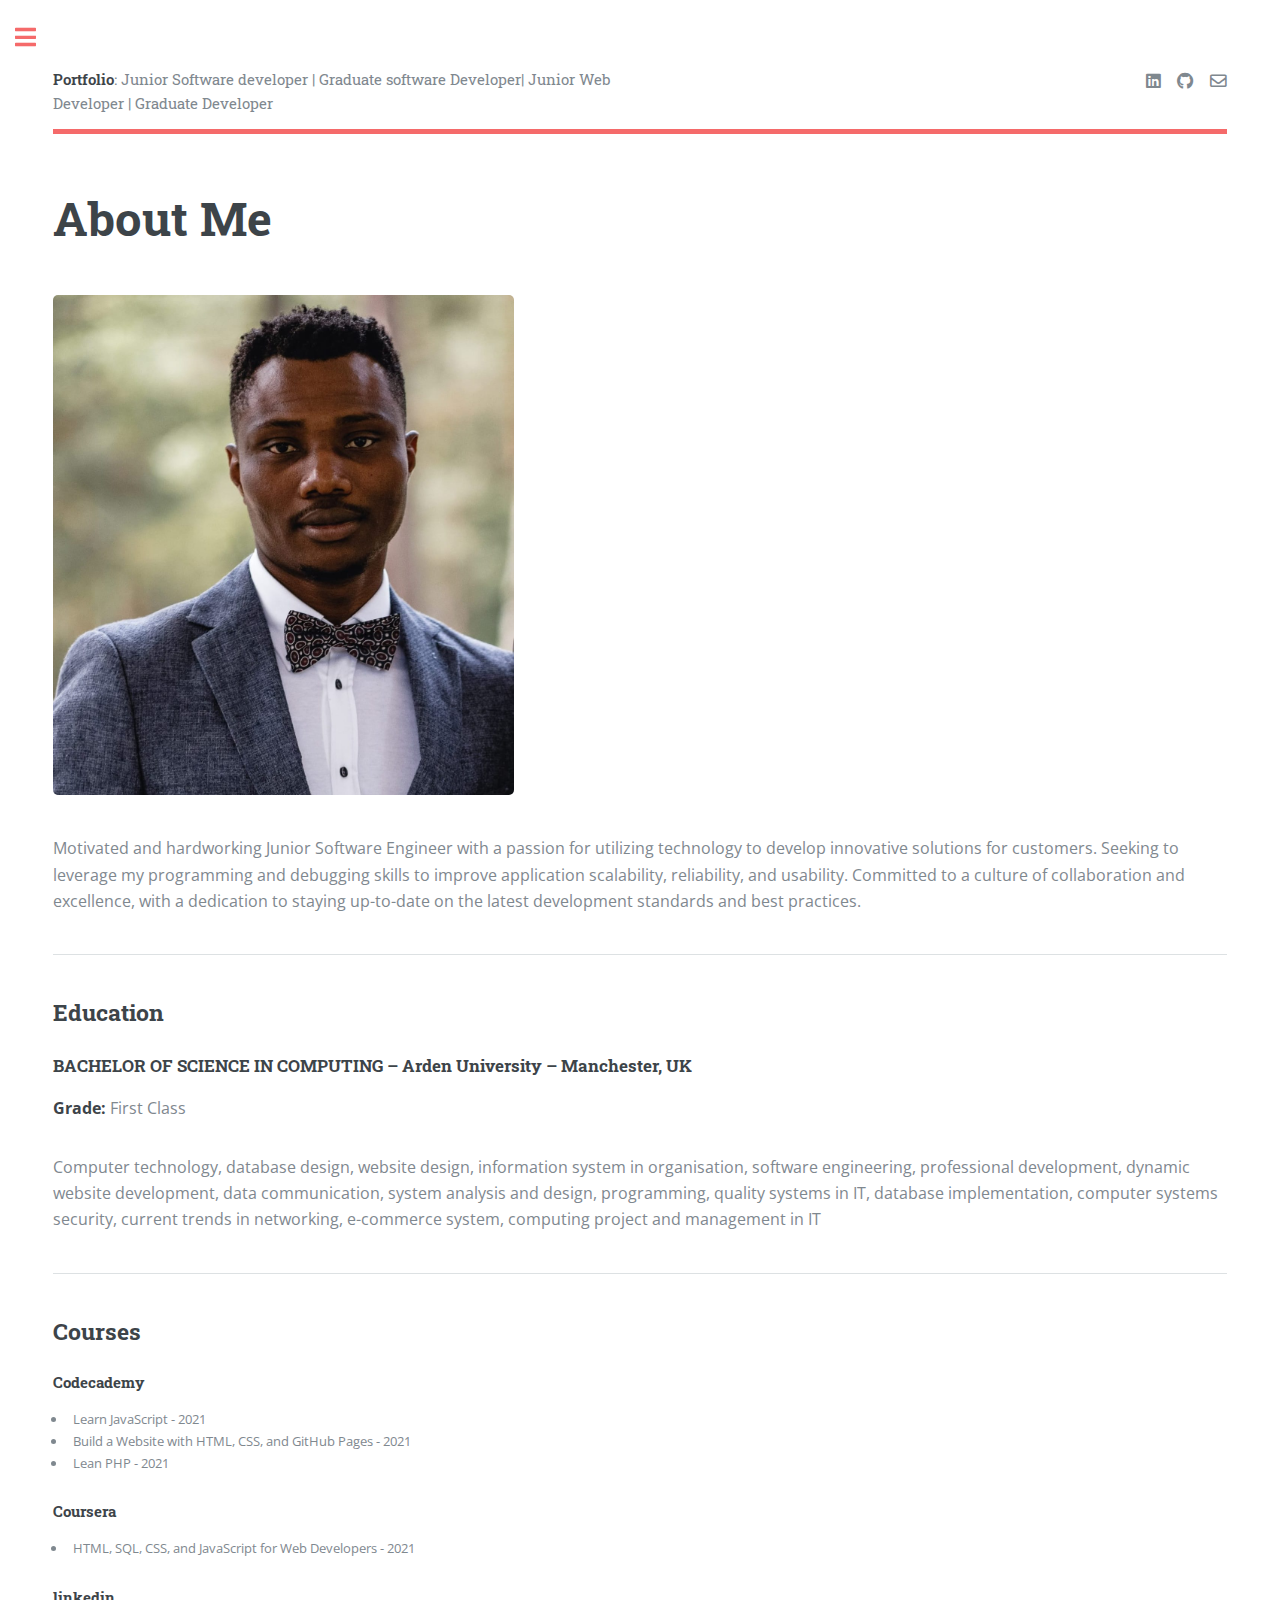
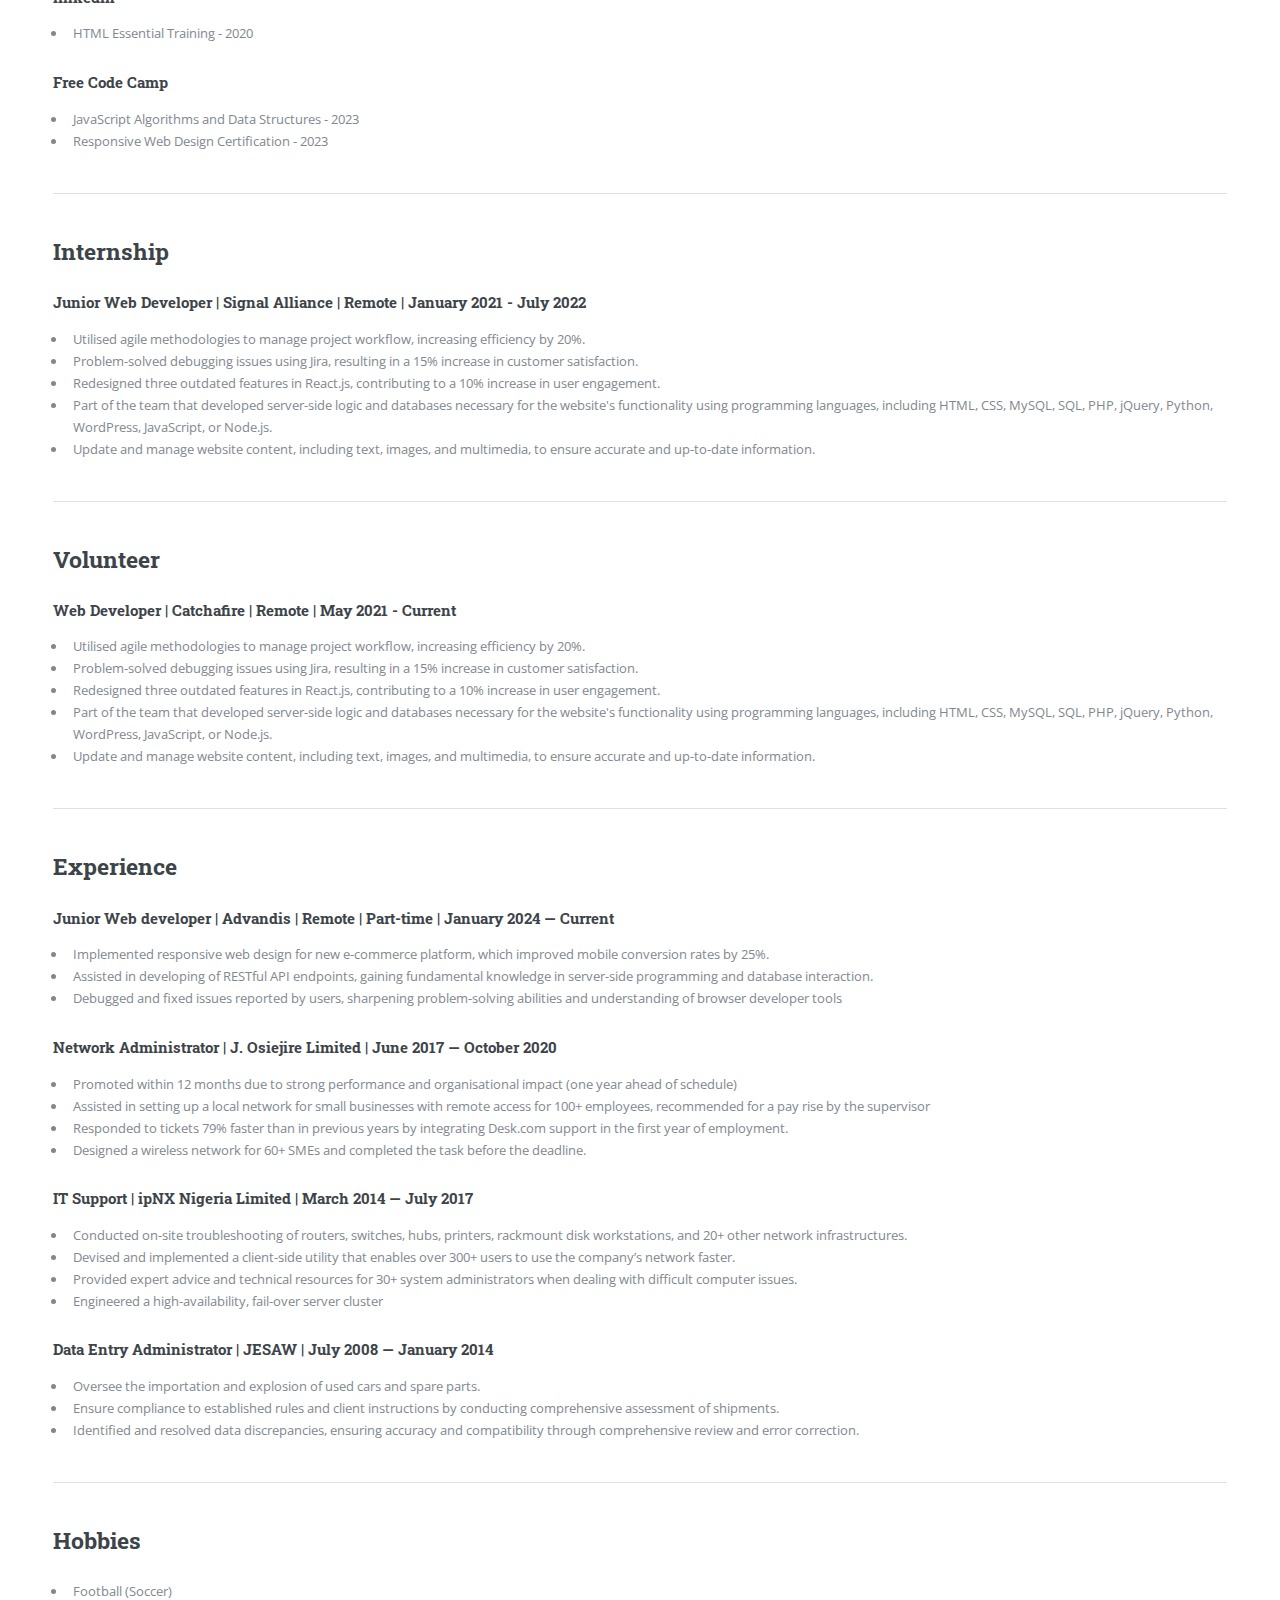
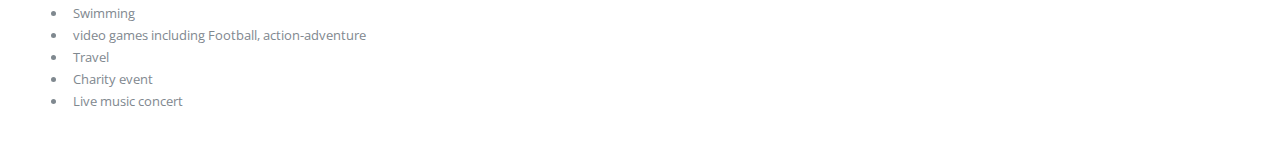
==== commit 2d6180ac: "Update profile.html" ====
--- a/profile.html
+++ b/profile.html
@@ -83,7 +83,7 @@
 
 									<hr class="major" />
 									<h2>Volunteer</h2>
-									<h4>Web Developer | Catchafire | Remote | Lagos | January 2021 - July 2022</h4>
+									<h4>Web Developer | Catchafire | Remote | May 2021 - Current </h4>
 									<ul>
 										<li>Utilised agile methodologies to manage project workflow, increasing efficiency by 20%.</li> <li>Problem-solved debugging issues using Jira, resulting in a 15% increase in customer satisfaction.</li> 
 										<li>Redesigned three outdated features in React.js, contributing to a 10% increase in user engagement.</li>
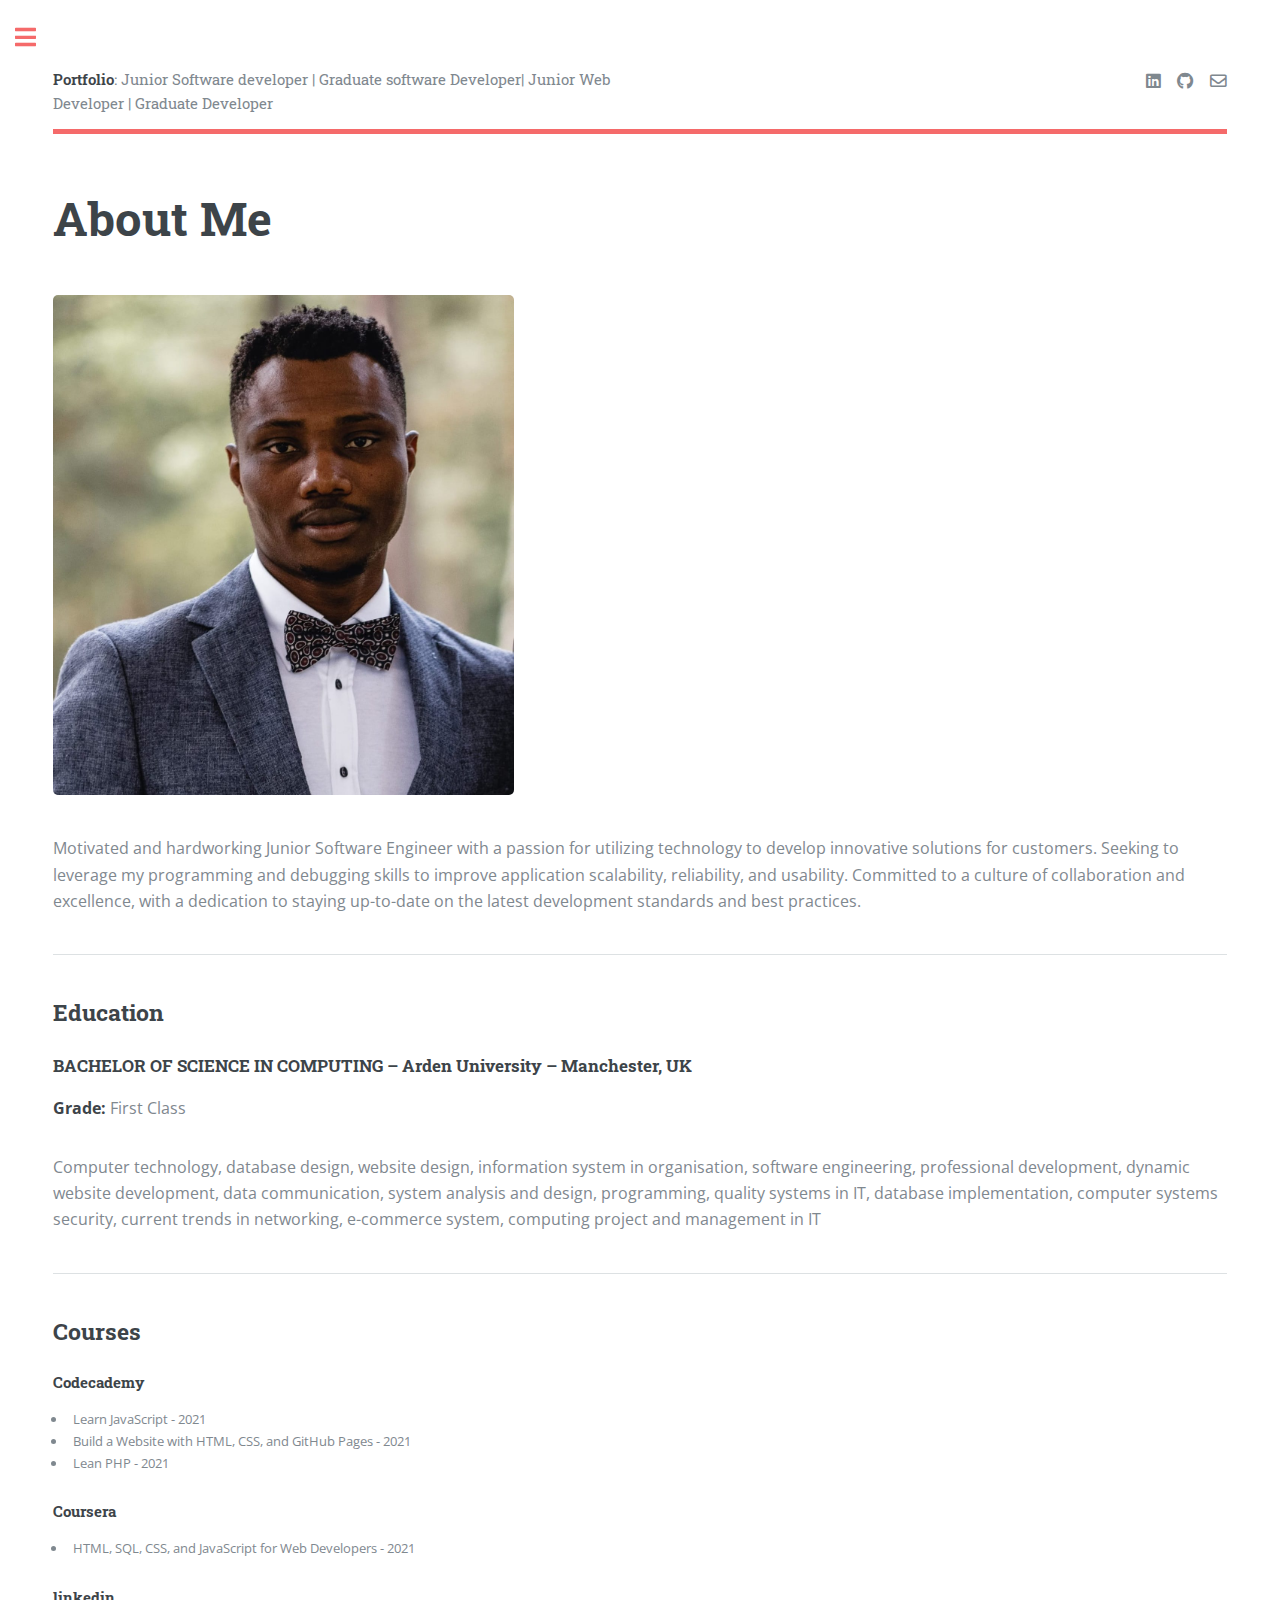
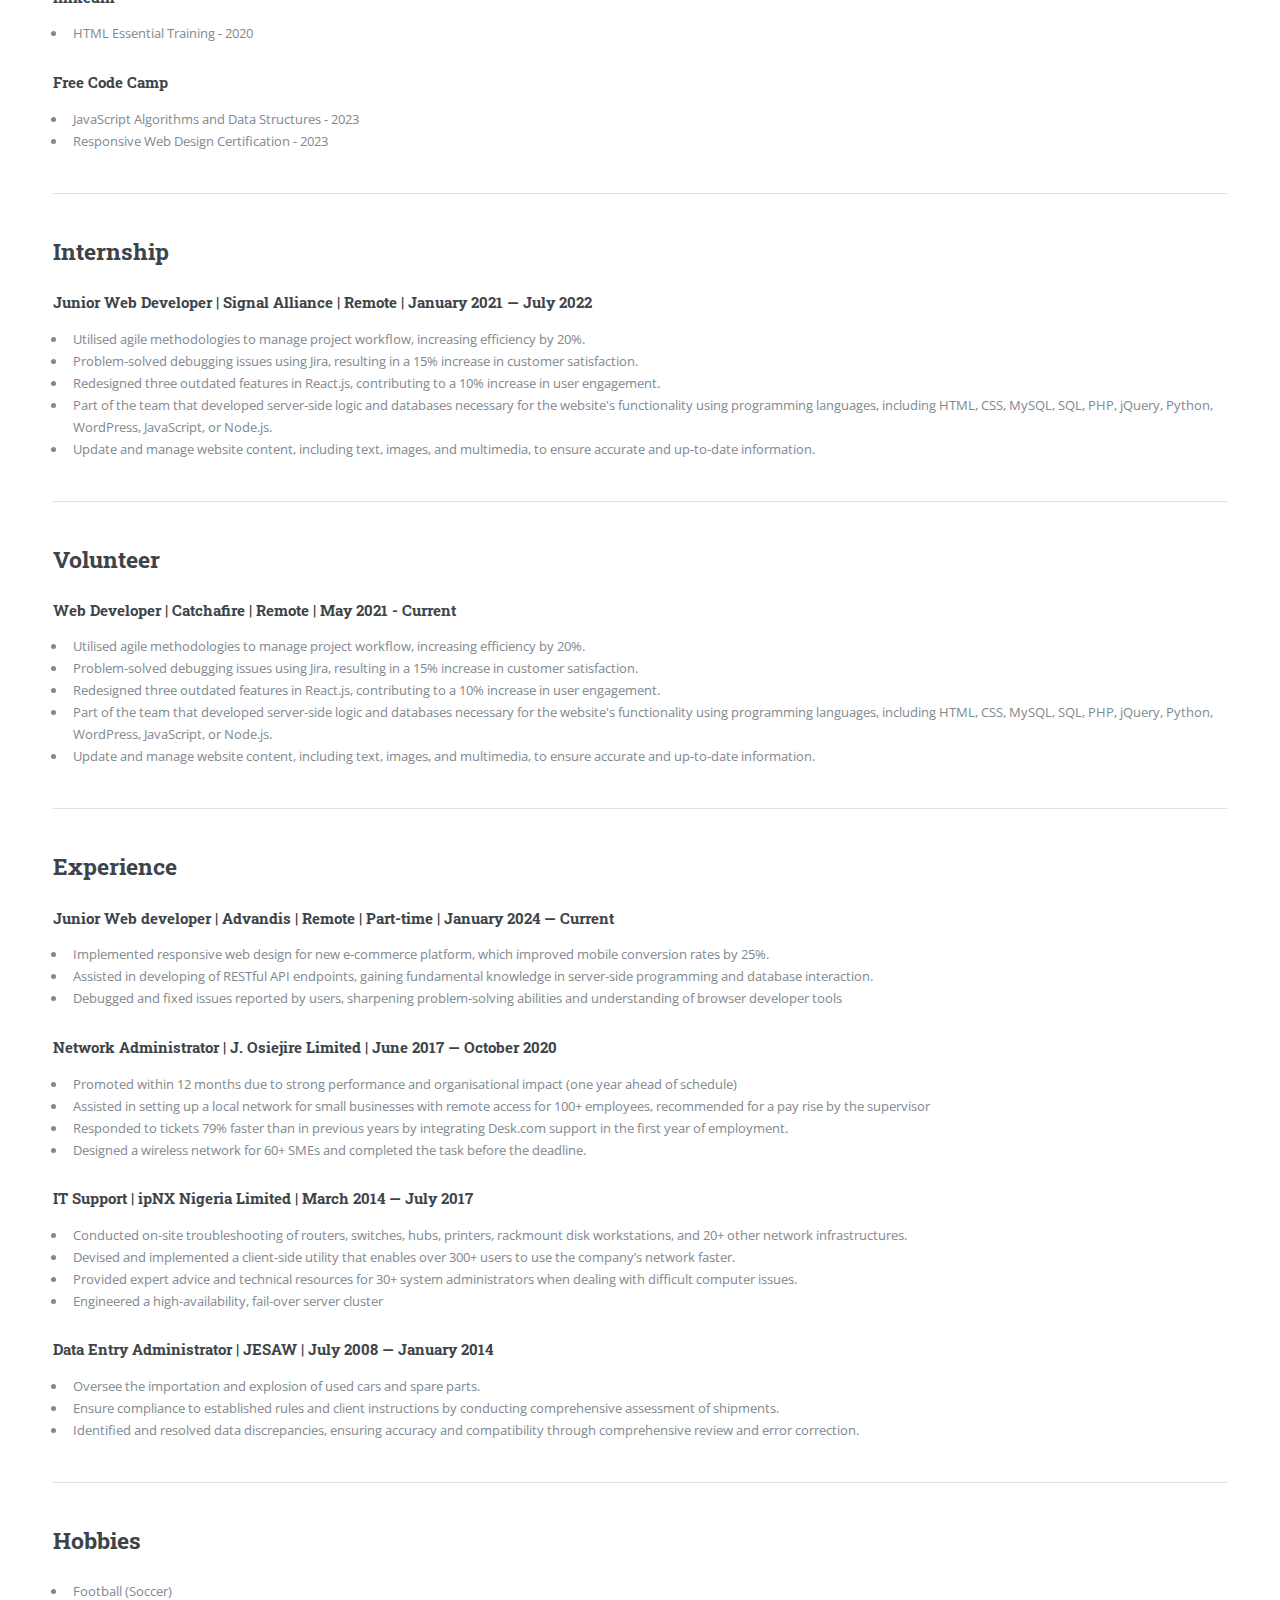
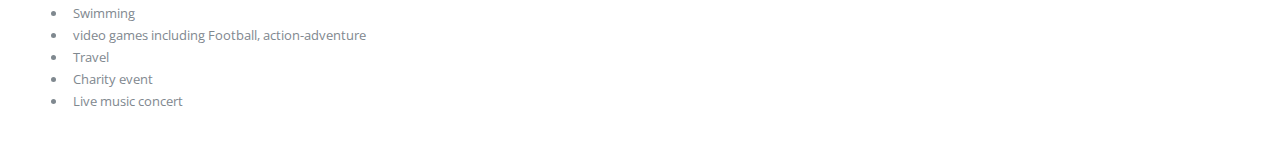
==== commit cc81235e: "Update profile.html" ====
--- a/profile.html
+++ b/profile.html
@@ -73,7 +73,7 @@
 									
 									<hr class="major" />
 									<h2>Internship</h2>
-									<h4>Junior Web Developer | Signal Alliance | Remote | January 2021 - July 2022</h4>
+									<h4>Junior Web Developer | Signal Alliance | Remote | January 2021 — July 2022</h4>
 									<ul>
 										<li>Utilised agile methodologies to manage project workflow, increasing efficiency by 20%.</li> <li>Problem-solved debugging issues using Jira, resulting in a 15% increase in customer satisfaction.</li> 
 										<li>Redesigned three outdated features in React.js, contributing to a 10% increase in user engagement.</li>
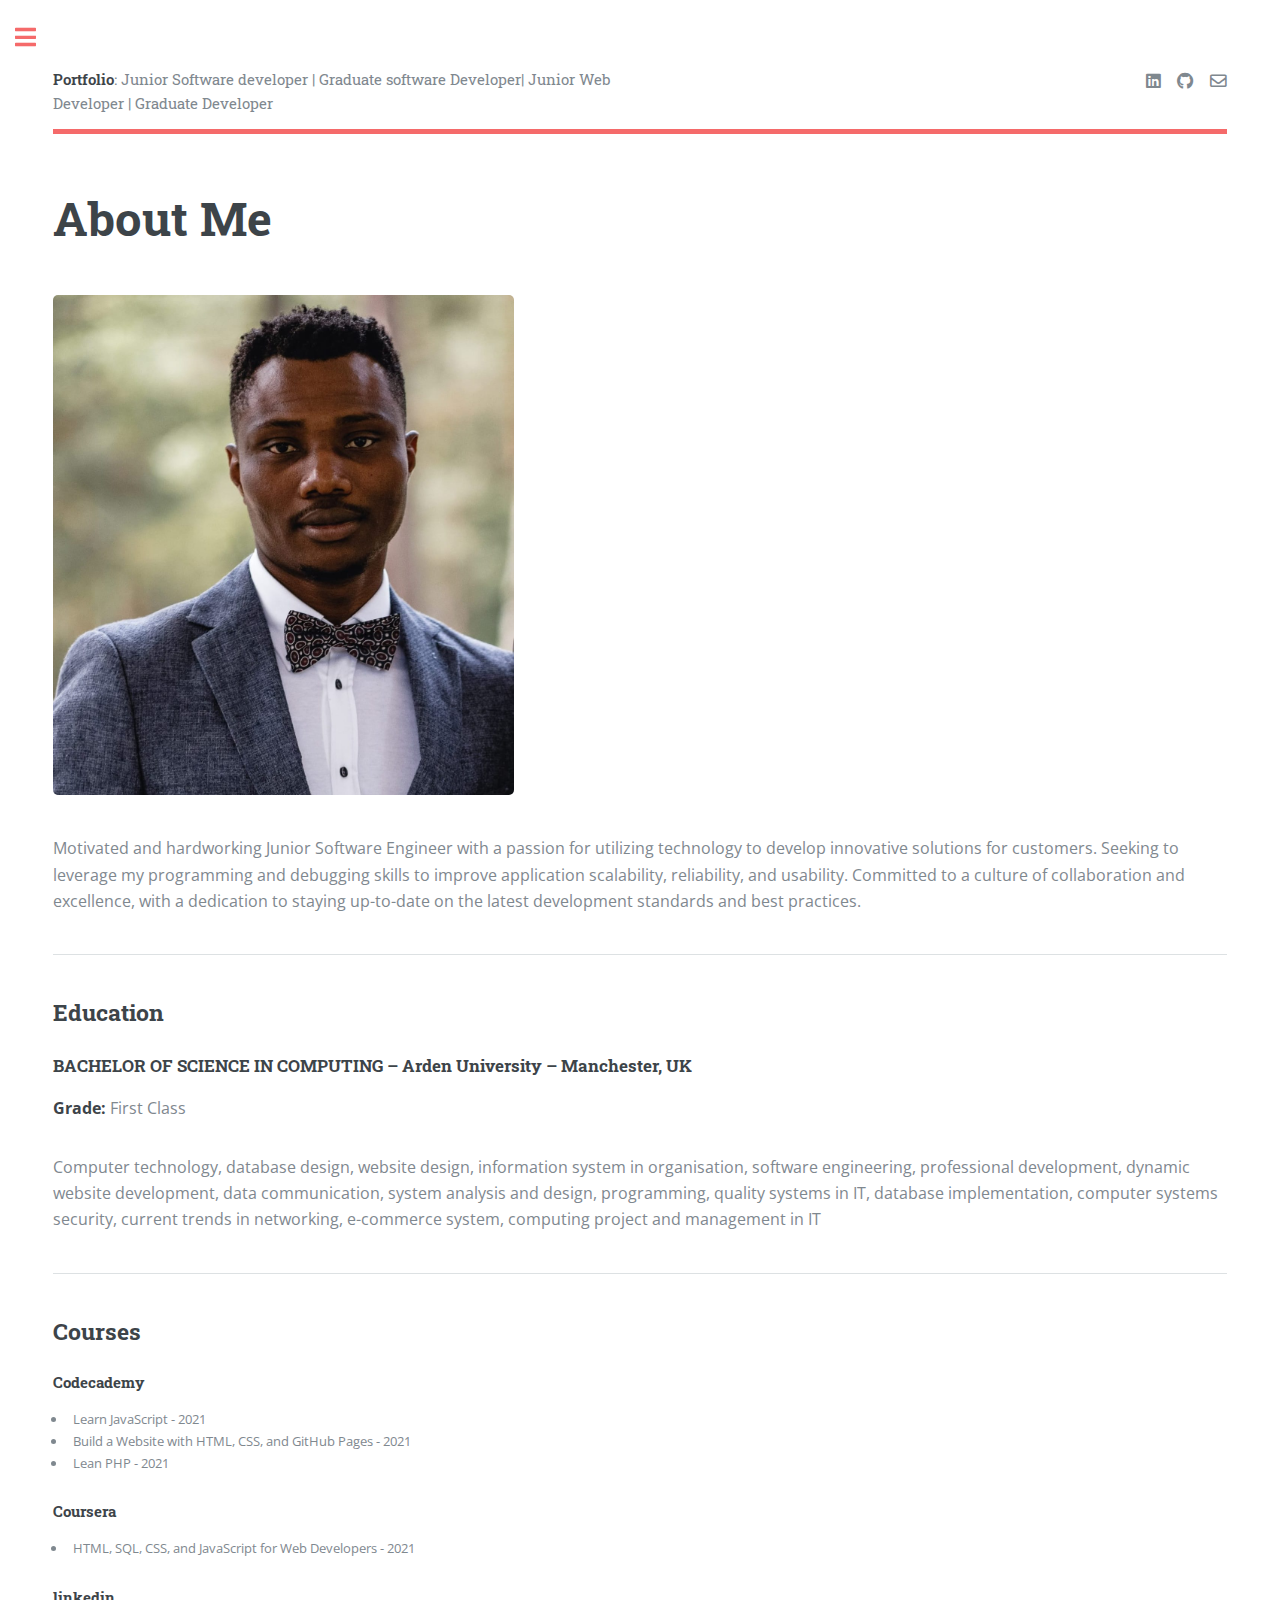
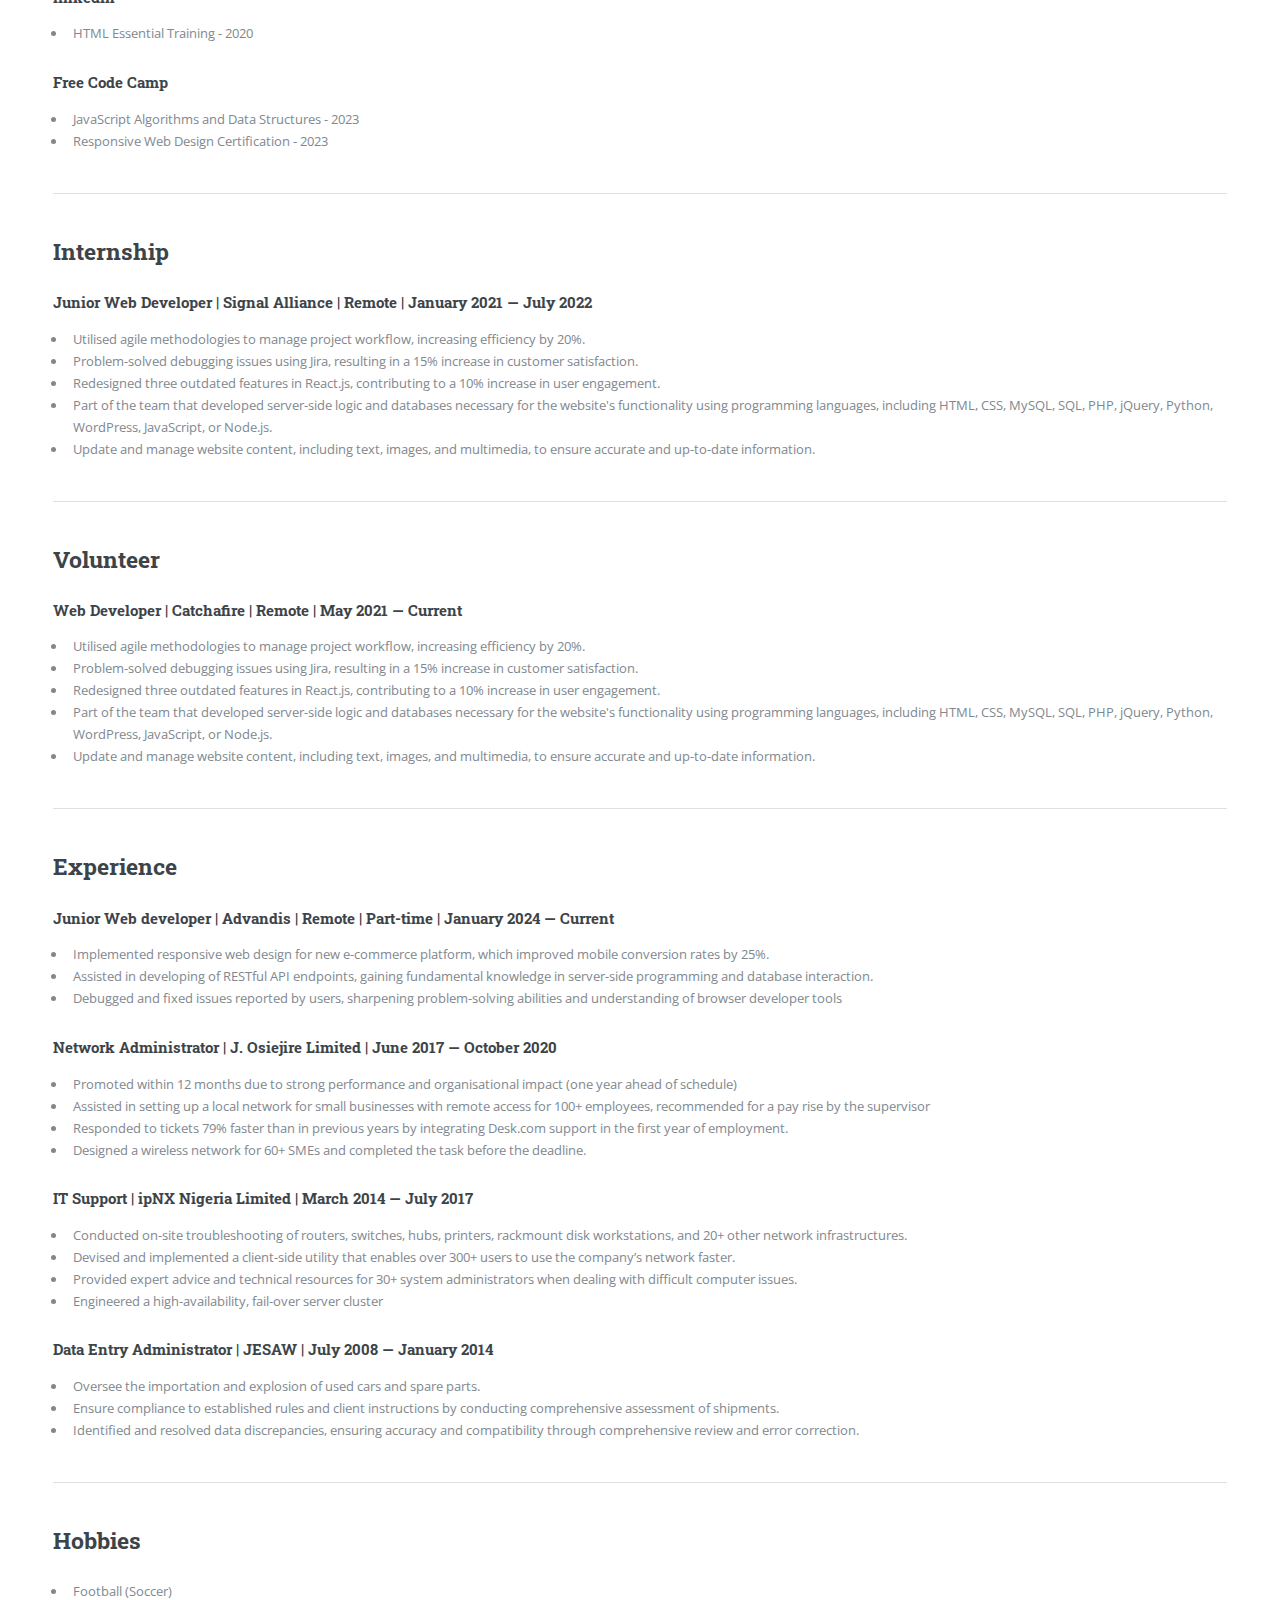
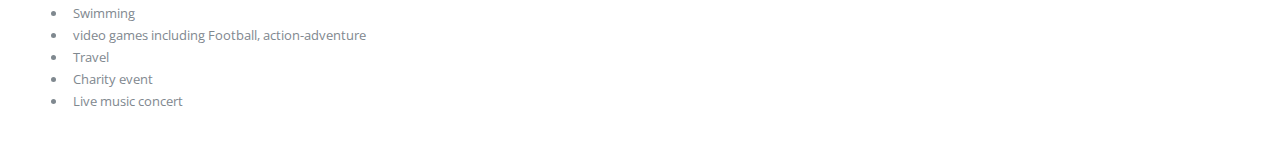
==== commit ca43d853: "Update profile.html" ====
--- a/profile.html
+++ b/profile.html
@@ -83,7 +83,7 @@
 
 									<hr class="major" />
 									<h2>Volunteer</h2>
-									<h4>Web Developer | Catchafire | Remote | May 2021 - Current </h4>
+									<h4>Web Developer | Catchafire | Remote | May 2021 — Current </h4>
 									<ul>
 										<li>Utilised agile methodologies to manage project workflow, increasing efficiency by 20%.</li> <li>Problem-solved debugging issues using Jira, resulting in a 15% increase in customer satisfaction.</li> 
 										<li>Redesigned three outdated features in React.js, contributing to a 10% increase in user engagement.</li>
